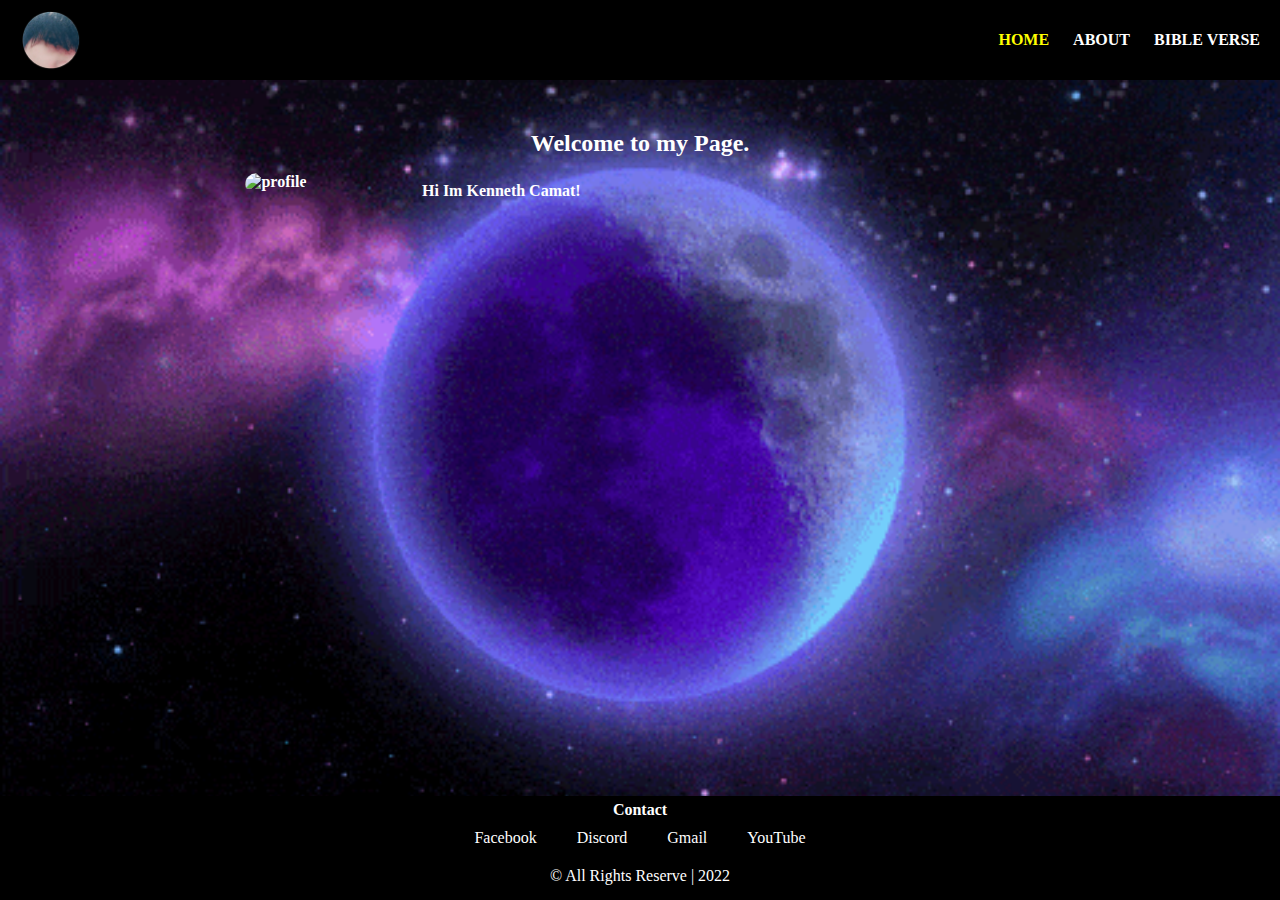
==== index.html @ ff9f84e7 "Edited" ====
<!DOCTYPE html>
<html>
<head>
<meta http-equiv="Content-Type" content="text/html; charset=UTF-8">
    
    <title>Kenneth Camat Webpage</title>
    <link rel="stylesheet" href="css/style.css">
    <meta name="viewport" content="width=device-width">
    <script src="https://kit.fontawesome.com/5a99d1260f.js"></script>
    <script src="https://ajax.googleapis.com/ajax/libs/jquery/3.3.1/jquery.min.js"></script>
   <link rel="stylesheet" href="https://cdnjs.cloudflare.com/ajax/libs/font-awesome/4.7.0/css/font-awesome.min.css">

   </head>
  <body>
<div class="navbar">
  <div class="logo">

  </div>
  <div class="menu">
    <a class="active" href="index.html">Home</a>
    <!--<a href="gallery.html">Gallery</a>-->
    <a href="about.html">About</a>
    <a href="verse.html">Bible Verse</a>
  </div>
</div>
<div class="header">
<div class="Welcome" id="">
    <h2>Welcome to my Page.</h2>
    <table>
    <tr>
      <th><img src="9.jpg" alt="profile" width="90rem" height="auto"></th>
      <th>
        <br> 
        Hi Im Kenneth Camat!
      </th>
    </tr>
    </table>
    </div>
</div>
<footer class="footer" id="contact">
        <div class="footer-title">
             <h4>Contact</h4>
        </div>
        <div class="contact">
             <a href="https://www.facebook.com/profile.php?id=100064245062830">Facebook</a>
             <a href="https://discord.gg/4vmxXGQr5s">Discord</a>
             <a href="mail.html">Gmail</a>
             <a href="https://youtube.com/Kenneth%20Camat">YouTube</a>
     </div>
     <div class="outer-footer">
          © All Rights Reserve | 2022
     </div>
</footer>
  
<script type="text/javascript">

  $(".logo").on("click",function(){
    $('.menu').toggleClass("show");
  });
  
  </script>

</body>
</html>
---- css/style.css ----
@charset "utf-8";

*{
  margin: 0px;
  padding: 0px;
}

body { 
  font-family: Montserrat;
   background: skyblue;
   }

.navbar { 
  position: fixed;
   height: 80px;
    overflow: hidden;
     top: 0px;
      display: flex;
      align-items: center;
       background: black;
        width: 100%;
       }

.logo { 
  background: url("Logo.png")  0% 0% / contain no-repeat;
   width: 80%;
    height: 80%;
     float: left;
      margin: 20px;
     }

.menu { 
  position: absolute;
   right: 20px;
   }

.menu a { background: black;
   color: white;
    text-decoration: none;
     font-weight: 700;
      margin-left: 20px;
       transition: color 0.3s ease 0s; text-transform: uppercase;
       }

.menu .active { color: yellow; }

.menu a:hover { color: yellow; }

.header{
  width: 100%;
  height: 50rem;
  background: url(bg.gif) no-repeat;
  background-size: cover;
  margin-top: 80px;
}

.header h3{
  padding-top:13em;
}

.header h3,h5{
  color: white;
    text-align: center;
}

.Welcome{
  margin: auto;
  padding-top:50px;
  padding-bottom: 20px;
  width: 1000px;
  max-width: 100%;
  color: white;
  }
  
 .Welcome h2{
 text-align: center;
 }
 
 .Welcome img{
 border-radius:45px 25px;
 }
 
 .Welcome table td,.Welcome table th{
 width:60%;
 vertical-align:center;
 text-align:center;
 padding:5px 10px;
 }

.gallery{
  margin: auto;
  padding-top:50px;
  padding-bottom: 20px;
  width: 1000px;
  max-width: 100%;
  color: white;
}

.gallery table{
  width:100%;
    margin:auto;
    vertical-align:top;
    border-collapse: collapse;
}

.gallery h2{
  border-bottom: 1px dotted white;
}

.content-wrapper{
  margin: auto;
  padding-top:50px;
  padding-bottom: 20px;
  width: 1000px;
  max-width: 100%;
  color: white;
  }

  .content-wrapper h2,.gallery h2{
    color: white;
    text-align: center;
  }

  div#ms table{
    width:100%;
    margin:auto;
    vertical-align:top;
    border-collapse: collapse;
    border: 1px dotted white;
    }

    div#ms table td, div#ms table th{
      vertical-align:top;
      text-align:center;
      padding:5px 10px;
      border: 1px dotted white;
      }

footer { 
  position: fixed;
   bottom: 0;
    background-color: black;
     width: 100%; float: left;
      font-size: 1rem;
    }

.footer-title {
  width:100%;
    text-align: center;
  }

.footer-title h4 {
   color:white;
    margin: 5px;
   }

.contact { 
  color: white;
   display: inline-flex;
   }

.footer .contact {
  width: 100%;
   justify-content: center;
  }

.contact a { 
  color: white;
   text-decoration: none;
    margin: 5px 20px;
   }

.contact-form{
  width: 100%;
  height: 50rem;
  background: url(bg.gif) no-repeat;
  background-size: cover;
  margin-top: 80px;
  padding-top: 80px;
}

.contact-form h3,h4{
  color: white;
    text-align: center;
}

.contact a:hover { color: navy; }

.contact .active { color: navy; }

.outer-footer { 
  padding: 15px;
   text-align: center;
    color: white;
     font-size: 1rem;
      background-color: black;
     }
@media only screen and (max-width: 600px) {
  .navbar { overflow: visible; position: absolute; }

  .logo {
     background: url("Logo.png") 50% 50% / contain no-repeat;
      width: 100%;
       height: 100%;
        float: left;
         margin-left: 20px;
          display: block;
          cursor: pointer;
         }

  .menu { 
    width: 100%;
     right: 0px;
      top: 80px;
       background: black;
        overflow: hidden;
        text-align: center;
        max-height: 0;
      }

  .menu a { 
    display: inline-flex;
     text-align: center;
      padding: 10px;
       margin: 0px;
       }

       .btn{
        display: block;
        cursor: pointer;
      }

  .show {
    max-height: 200px;
       }


}
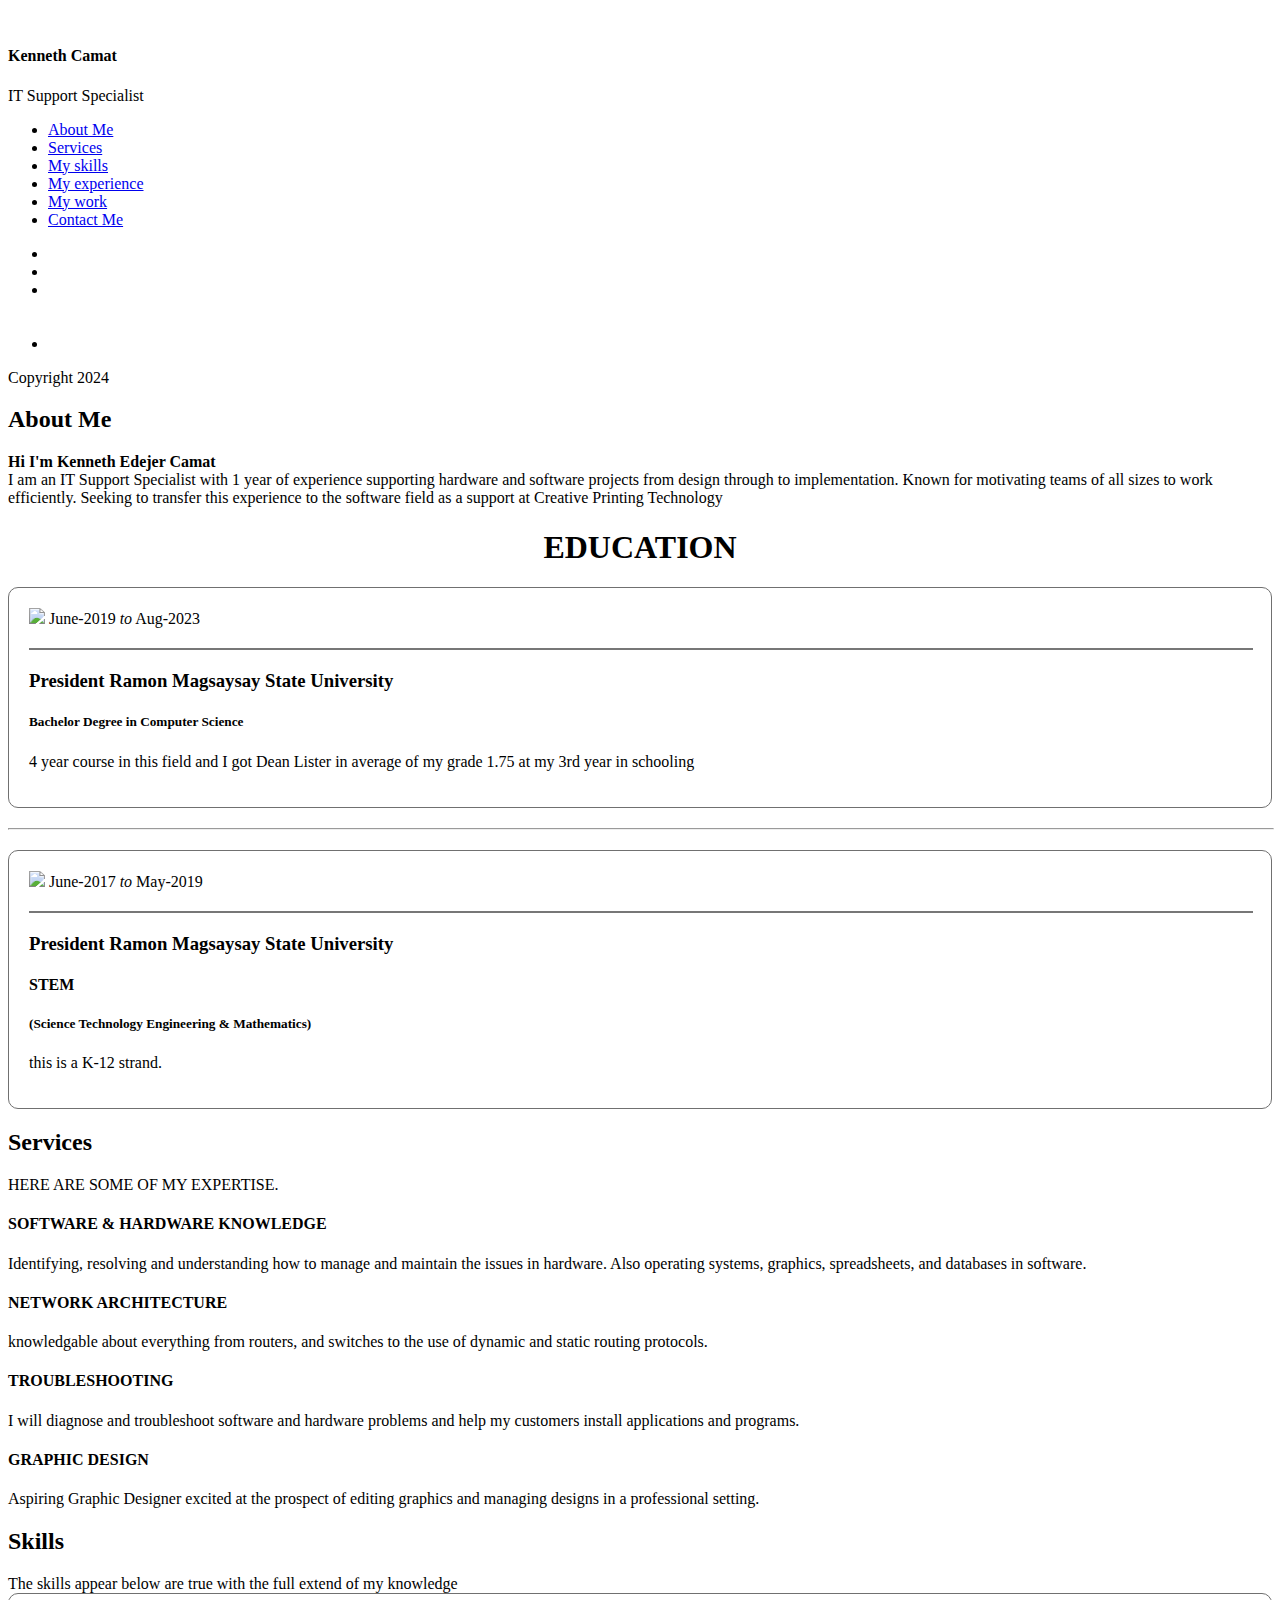
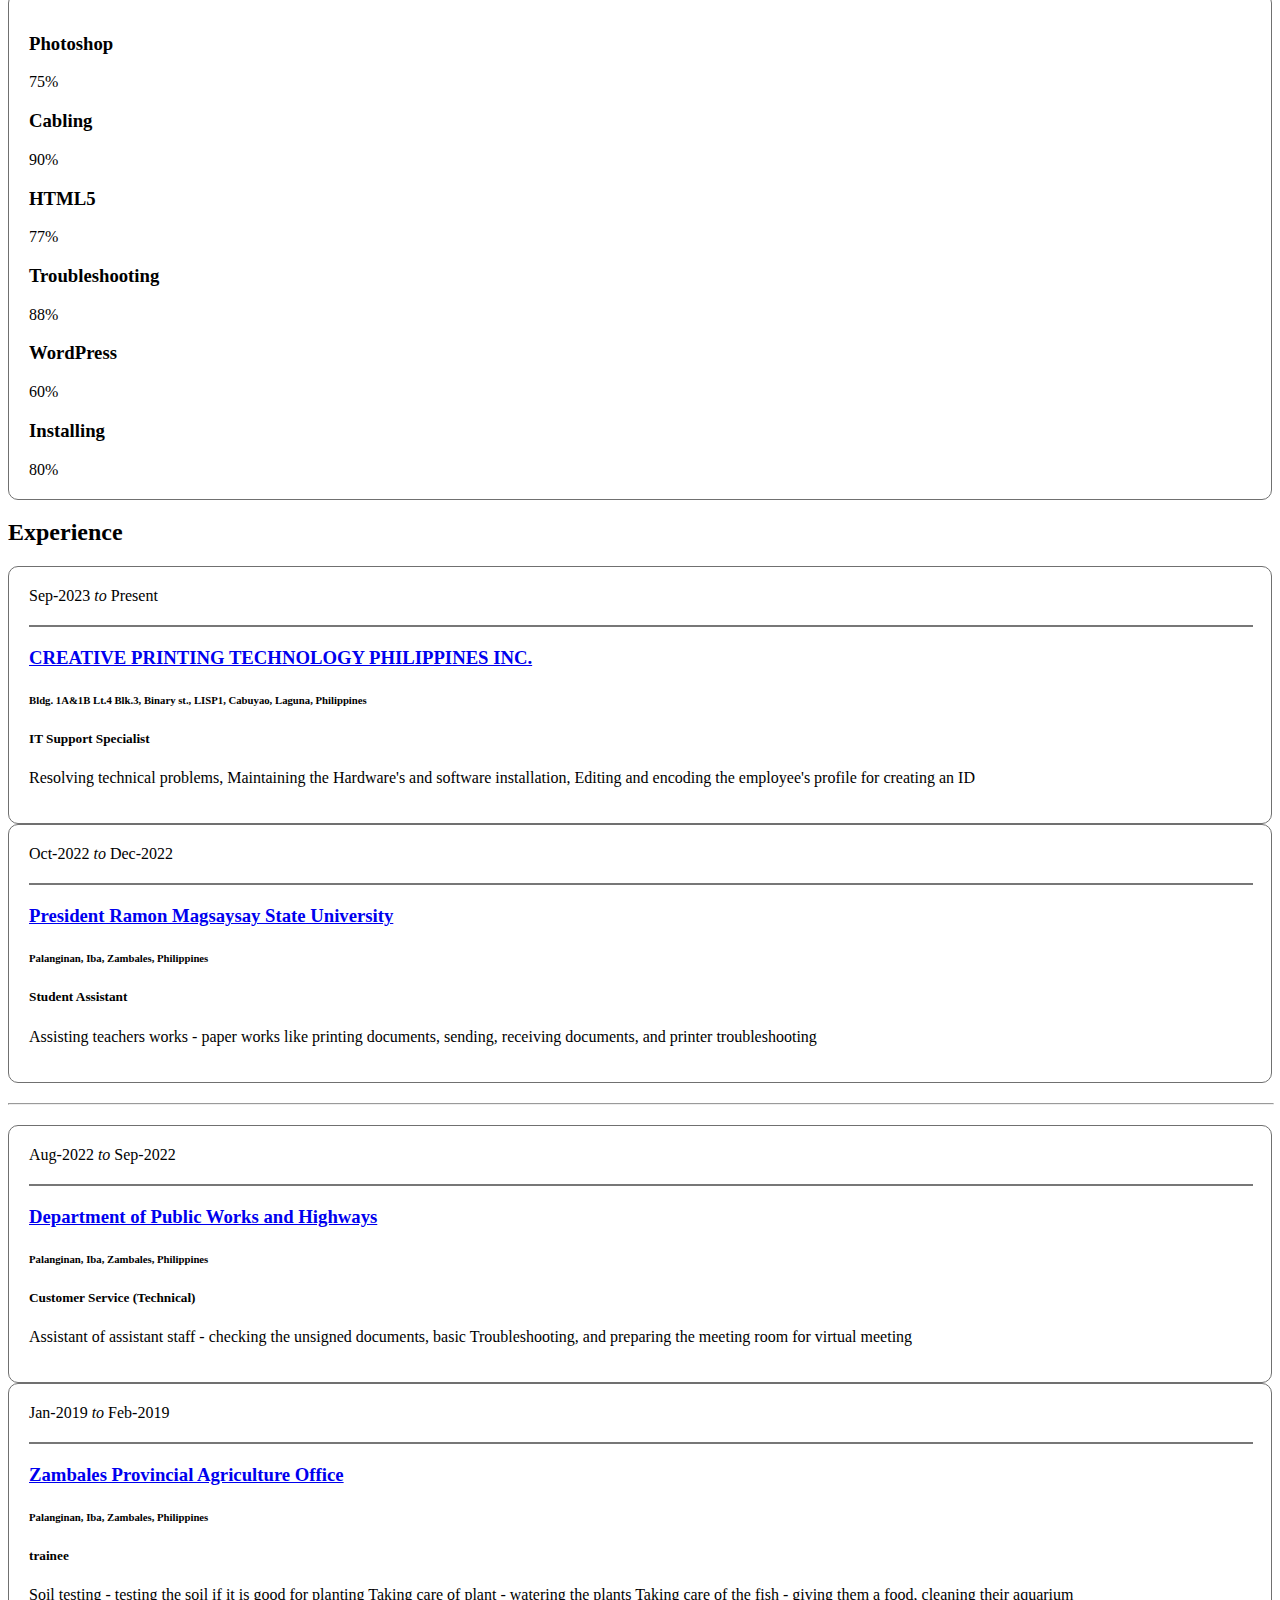
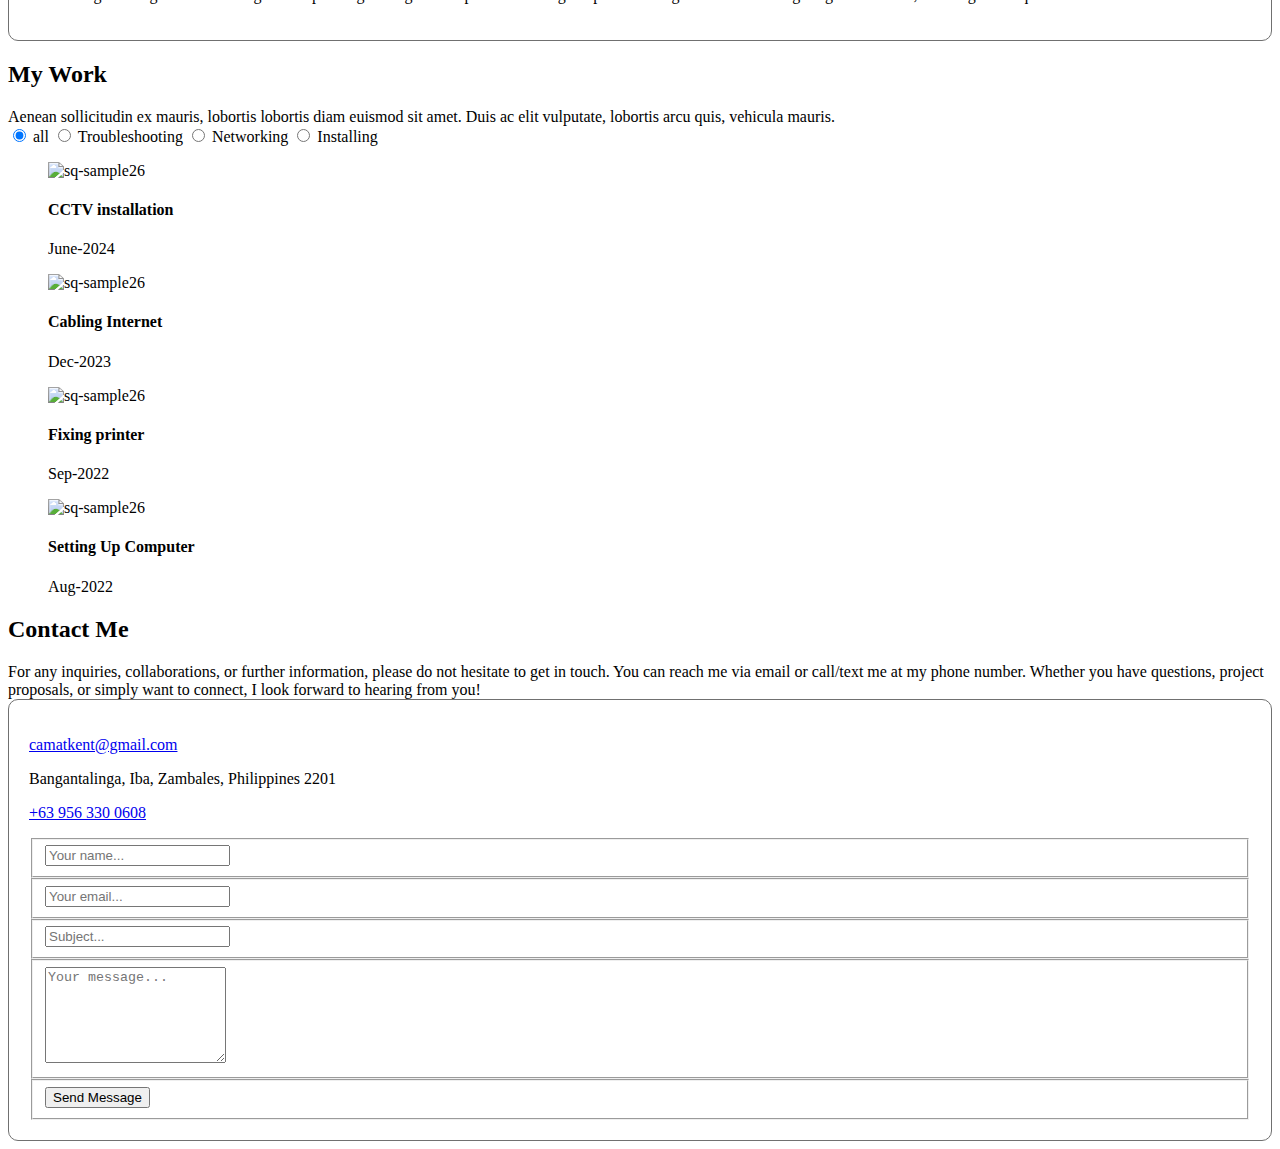
==== commit 3049a97a: "Add files via upload" ====
--- a/index.html
+++ b/index.html
@@ -1,64 +1,679 @@
-<!DOCTYPE html>
-<html>
-<head>
-<meta http-equiv="Content-Type" content="text/html; charset=UTF-8">
-    
-    <title>Kenneth Camat Webpage</title>
-    <link rel="stylesheet" href="css/style.css">
-    <meta name="viewport" content="width=device-width">
-    <script src="https://kit.fontawesome.com/5a99d1260f.js"></script>
-    <script src="https://ajax.googleapis.com/ajax/libs/jquery/3.3.1/jquery.min.js"></script>
-   <link rel="stylesheet" href="https://cdnjs.cloudflare.com/ajax/libs/font-awesome/4.7.0/css/font-awesome.min.css">
-
-   </head>
-  <body>
-<div class="navbar">
-  <div class="logo">
-
-  </div>
-  <div class="menu">
-    <a class="active" href="index.html">Home</a>
-    <!--<a href="gallery.html">Gallery</a>-->
-    <a href="about.html">About</a>
-    <a href="verse.html">Bible Verse</a>
-  </div>
-</div>
-<div class="header">
-<div class="Welcome" id="">
-    <h2>Welcome to my Page.</h2>
-    <table>
-    <tr>
-      <th><img src="9.jpg" alt="profile" width="90rem" height="auto"></th>
-      <th>
-        <br> 
-        Hi Im Kenneth Camat!
-      </th>
-    </tr>
-    </table>
-    </div>
-</div>
-<footer class="footer" id="contact">
-        <div class="footer-title">
-             <h4>Contact</h4>
-        </div>
-        <div class="contact">
-             <a href="https://www.facebook.com/profile.php?id=100064245062830">Facebook</a>
-             <a href="https://discord.gg/4vmxXGQr5s">Discord</a>
-             <a href="mail.html">Gmail</a>
-             <a href="https://youtube.com/Kenneth%20Camat">YouTube</a>
-     </div>
-     <div class="outer-footer">
-          © All Rights Reserve | 2022
-     </div>
-</footer>
-  
-<script type="text/javascript">
-
-  $(".logo").on("click",function(){
-    $('.menu').toggleClass("show");
-  });
-  
-  </script>
-
-</body>
-</html>
+<!DOCTYPE html>
+<html lang="en">
+  <head>
+    <meta charset="utf-8" />
+    <meta
+      name="viewport"
+      content="width=device-width, initial-scale=1, shrink-to-fit=no"
+    />
+    <meta name="description" content="" />
+    <meta name="author" content="" />
+    <link
+      href="https://fonts.googleapis.com/css?family=Lato:100,300,400,700,900"
+      rel="stylesheet"
+    />
+
+    <title>My Portfolio</title>
+<!--
+Reflux Template
+https://templatemo.com/tm-531-reflux
+-->
+    <!-- Bootstrap core CSS -->
+    <link href="vendor/bootstrap/css/bootstrap.min.css" rel="stylesheet" />
+
+    <!-- Additional CSS Files -->
+    <link rel="stylesheet" href="assets/css/fontawesome.css" />
+    <link rel="stylesheet" href="assets/css/templatemo-style.css" />
+    <link rel="stylesheet" href="assets/css/owl.css" />
+    <link rel="stylesheet" href="assets/css/lightbox.css" />
+  </head>
+
+  <body>
+    <div id="page-wraper">
+      <!-- Sidebar Menu -->
+      <div class="responsive-nav">
+        <i class="fa fa-bars" id="menu-toggle"></i>
+        <div id="menu" class="menu">
+          <i class="fa fa-times" id="menu-close"></i>
+          <div class="container">
+            <div class="image">
+              <a href="#"><img src="assets/images/profile.JPG" alt="" /></a>
+            </div>
+            <div class="author-content">
+              <h4>Kenneth Camat</h4>
+              <span>IT Support Specialist</span>
+            </div>
+            <nav class="main-nav" role="navigation">
+              <ul class="main-menu">
+                <li><a href="#section1">About Me</a></li>
+                <li><a href="#section2">Services</a></li>
+                <li><a href="#section3">My skills</a></li>
+                <li><a href="#section4">My experience</a></li>
+                <li><a href="#section5">My work</a></li>
+                <li><a href="#section6">Contact Me</a></li>
+              </ul>
+            </nav>
+            <div class="social-network">
+              <ul class="soial-icons">
+                <li>
+                  <a href="https://www.facebook.com/profile.php?id=100064245062830"><i class="fa fa-facebook"></i></a>
+                </li>
+<!--               <li>
+                  <a href="#"><i class="fa fa-twitter"></i></a>
+                </li> --> 
+                <li>
+                  <a href="https://www.linkedin.com/in/kenneth-camat-960aaa271/"><i class="fa fa-linkedin"></i></a>
+                </li>
+                <li>
+                  <a href="https://discord.gg/4vmxXGQr5s"><i class="fa fa-globe"></i></a>
+                </li>
+                <BR><BR>
+                <li>
+                  <a href="#"><i class="fa fa-bars"></i></a>
+                </li>
+              </ul>
+            </div>
+            <div class="copyright-text">
+              <p>Copyright 2024</p>
+            </div>
+          </div>
+        </div>
+      </div>
+
+      <!-- About Start -->
+      <section class="section about-me" data-section="section1">
+        <div class="container">
+          <div class="section-heading">
+            <h2>About Me</h2>
+            <div class="line-dec"></div>
+            <span>
+              <strong>Hi I'm Kenneth Edejer Camat</strong><br>
+              I am an IT Support Specialist with 1 year of experience supporting hardware and software projects from design through to implementation. Known for motivating teams of all sizes to work efficiently. Seeking to transfer this experience to the software field as a support at Creative Printing Technology
+              </span>
+          </div>
+          <div class="experience" id="experience">
+            <div class="content-inner">
+              <h1 style="text-align: center;">EDUCATION</h1>
+                <div class="row align-items-center">
+                    <div class="col-md-12">
+                        <div class="exp-col" style="border: 1px solid #707070; padding: 20px; width: auto; height: auto; border-radius: 10px;">
+                          <div>
+                            <img class="col-md-4" src="assets/images/PRMSU.PNG" style="width: 20%;">
+                            <span class="col-md-8">June-2019 <i>to</i> Aug-2023</span>
+                          </div>
+                            <hr style="border: 1px solid #777777; width: 100%; margin: 20px auto;">
+                            <h3>President Ramon Magsaysay State University</h3>
+                            <h5>Bachelor Degree in Computer Science</h5>
+                            <p>4 year course in this field and I got Dean Lister in average of my grade 1.75 at my 3rd year in schooling</p>
+                        </div>
+                    </div>
+                    <hr style=" width: 100%; margin: 20px auto;">  
+                    <div class="col-md-12">
+                        <div class="exp-col" style="border: 1px solid #707070; padding: 20px; width: auto; height: auto; border-radius: 10px;">
+                            <div>
+                              <img class="col-md-4" src="assets/images/PRMSU.PNG" style="width: 20%;">
+                              <span class="col-md-8">June-2017 <i>to</i> May-2019</span>
+                            </div>
+                            <hr style="border: 1px solid #777777; width: 100%; margin: 20px auto;">
+                            <h3>President Ramon Magsaysay State University</h3>
+                            <h4>STEM</h4>
+                            <h5>(Science Technology Engineering &amp; Mathematics)</h5>
+                            <p>this is a K-12 strand.</p>
+                        </div>
+                    </div>                
+        </div>
+      </section>
+      <!-- About Start -->
+
+      <!-- Service Start -->
+      <section class="section my-services" data-section="section2">
+        <div class="container">
+          <div class="section-heading">
+            <h2>Services</h2>
+            <div class="line-dec"></div>
+            <span
+              >HERE ARE SOME OF MY EXPERTISE.
+            </span>
+          </div>
+          <div class="row">
+            <div class="col-md-6">
+              <div class="service-item">
+                <div class="first-service-icon service-icon"></div>
+                <h4>SOFTWARE &amp; HARDWARE KNOWLEDGE</h4>
+                <p>
+                  Identifying, resolving and understanding how to manage and maintain the issues in hardware.
+                  Also operating systems, graphics, spreadsheets, and databases in software.
+                </p>
+              </div>
+            </div>
+            <div class="col-md-6">
+              <div class="service-item">
+                <div class="second-service-icon service-icon"></div>
+                <h4>NETWORK ARCHITECTURE</h4>
+                <p>
+                  knowledgable about everything from routers, and switches to the use of dynamic and static routing protocols.
+                </p>
+              </div>
+            </div>
+            <div class="col-md-6">
+              <div class="service-item">
+                <div class="third-service-icon service-icon"></div>
+                <h4>TROUBLESHOOTING</h4>
+                <p>
+                  I will diagnose and troubleshoot software and hardware problems and help my customers install applications and programs.
+                </p>
+              </div>
+            </div>
+            <div class="col-md-6">
+              <div class="service-item">
+                <div class="fourth-service-icon service-icon"></div>
+                <h4>GRAPHIC DESIGN</h4>
+                <p>
+                  Aspiring Graphic Designer excited at the prospect of editing graphics and managing designs in a professional setting.
+                </p>
+              </div>
+            </div>
+          </div>
+        </div>
+      </section>
+      <!-- Service Start -->
+
+      <!-- Skills Start -->
+      <section class="section skills" data-section="section3">
+        <div class="container">
+          <div class="section-heading">
+            <h2>Skills</h2>
+            <div class="line-dec"></div>
+            <span>The skills appear below are true with the full extend of my knowledge</span>
+          </div>
+          <div class="row" style="border: 1px solid #707070; padding: 20px; width: auto; height: auto; border-radius: 10px;">
+            <div class="right-content">
+              <div class="container"> 
+                <div class="row">
+                  <div class="col-md-6 animate-box" data-animate-effect="fadeInLeft">
+                    <div class="progress-wrap">
+                      <h3>Photoshop</h3>
+                      <div class="progress">
+                         <div class="progress-bar color-1" role="progressbar" aria-valuenow="75"
+                          aria-valuemin="0" aria-valuemax="100" style="width:75%">
+                          <span>75%</span>
+                          </div>
+                      </div>
+                    </div>
+                  </div>
+                  <div class="col-md-6 animate-box" data-animate-effect="fadeInRight">
+                    <div class="progress-wrap">
+                      <h3>Cabling</h3>
+                      <div class="progress">
+                         <div class="progress-bar color-2" role="progressbar" aria-valuenow="90"
+                          aria-valuemin="0" aria-valuemax="100" style="width:90%">
+                          <span>90%</span>
+                          </div>
+                      </div>
+                    </div>
+                  </div>
+                  <div class="col-md-6 animate-box" data-animate-effect="fadeInLeft">
+                    <div class="progress-wrap">
+                      <h3>HTML5</h3>
+                      <div class="progress">
+                         <div class="progress-bar color-3" role="progressbar" aria-valuenow="77"
+                          aria-valuemin="0" aria-valuemax="100" style="width:77%">
+                          <span>77%</span>
+                          </div>
+                      </div>
+                    </div>
+                  </div>
+                  <div class="col-md-6 animate-box" data-animate-effect="fadeInRight">
+                    <div class="progress-wrap">
+                      <h3>Troubleshooting</h3>
+                      <div class="progress">
+                         <div class="progress-bar color-4" role="progressbar" aria-valuenow="88"
+                          aria-valuemin="0" aria-valuemax="100" style="width:88%">
+                          <span>88%</span>
+                          </div>
+                      </div>
+                    </div>
+                  </div>
+                  <div class="col-md-6 animate-box" data-animate-effect="fadeInLeft">
+                    <div class="progress-wrap">
+                      <h3>WordPress</h3>
+                      <div class="progress">
+                         <div class="progress-bar color-5" role="progressbar" aria-valuenow="60"
+                          aria-valuemin="0" aria-valuemax="100" style="width:60%">
+                          <span>60%</span>
+                          </div>
+                      </div>
+                    </div>
+                  </div>
+                  <div class="col-md-6 animate-box" data-animate-effect="fadeInRight">
+                    <div class="progress-wrap">
+                      <h3>Installing</h3>
+                      <div class="progress">
+                         <div class="progress-bar color-6" role="progressbar" aria-valuenow="80"
+                          aria-valuemin="0" aria-valuemax="100" style="width:80%">
+                          <span>80%</span>
+                          </div>
+                      </div>
+                    </div>
+                  </div>
+                </div>
+              </div>
+            </div>
+          </div>
+        </div>
+      </section>
+      <!-- Skills Start -->
+
+       <!-- Experience Start -->
+       <section class="section Experience" data-section="section4">
+        <div class="container">
+          <div class="section-heading">
+            <h2>Experience</h2>
+            <div class="line-dec"></div>
+            <span>
+            
+            </span>
+          </div>  
+          <div class="experience" id="experience">
+            <div class="content-inner">
+                <div class="row align-items-center">
+                    <div class="col-md-6">
+                        <div class="exp-col" style="border: 1px solid #707070; padding: 20px; width: auto; height: auto; border-radius: 10px;">
+                            <span>Sep-2023 <i>to</i> Present</span>
+                            <hr style="border: 1px solid #777777; width: 100%; margin: 20px auto;">
+                            <a href="https://www.facebook.com/pages/Creative-Printing-Technology-Phils-Inc/1854960154774942"><h3>CREATIVE PRINTING TECHNOLOGY PHILIPPINES INC.</h3></a>
+                            <h6>Bldg. 1A&amp;1B Lt.4 Blk.3, Binary st., LISP1, Cabuyao, Laguna, Philippines</h6>
+                            <h5>IT Support Specialist</h5>
+                            <p>
+                              Resolving technical problems,
+                              Maintaining the Hardware's and software installation,
+                              Editing and encoding the employee's profile for creating an ID
+                            </p>
+                        </div>
+                    </div>
+                    <div class="col-md-6">
+                        <div class="exp-col" style="border: 1px solid #707070; padding: 20px; width: auto; height: auto; border-radius: 10px;">
+                            <span>Oct-2022 <i>to</i> Dec-2022</span>
+                            <hr style="border: 1px solid #777777; width: 100%; margin: 20px auto;">
+                            <a href="https://prmsu.edu.ph/"><h3>President Ramon Magsaysay State University</h3></a>
+                            <h6>Palanginan, Iba, Zambales, Philippines</h6>
+                            <h5>Student Assistant</h5>
+                            <p>Assisting teachers works - paper works like printing documents, sending, receiving documents, and printer troubleshooting</p>
+                        </div>
+                    </div>
+                    <hr style=" width: 100%; margin: 20px auto;">                  
+                    <div class="col-md-6">
+                        <div class="exp-col" style="border: 1px solid #707070; padding: 20px; width: auto; height: auto; border-radius: 10px;">
+                            <span>Aug-2022 <i>to</i> Sep-2022</span>
+                            <hr style="border: 1px solid #777777; width: 100%; margin: 20px auto;">
+                            <a href="https://www.facebook.com/dpwhzam1"><h3>Department of Public Works and Highways</h3></a>
+                            <h6>Palanginan, Iba, Zambales, Philippines</h6>
+                            <h5>Customer Service (Technical)</h5>
+                            <p>Assistant of assistant staff - checking the unsigned documents, basic Troubleshooting, and preparing the meeting room for virtual meeting</p>
+                        </div>
+                    </div>
+                    <div class="col-md-6">
+                        <div class="exp-col" style="border: 1px solid #707070; padding: 20px; width: auto; height: auto; border-radius: 10px;">
+                            <span>Jan-2019 <i>to</i> Feb-2019</span>
+                            <hr style="border: 1px solid #777777; width: 100%; margin: 20px auto;">
+                            <a href="https://www.facebook.com/zambalesagriculture/"><h3>Zambales Provincial Agriculture Office</h3></a>
+                            <h6>Palanginan, Iba, Zambales, Philippines</h6>
+                            <h5>trainee</h5>
+                            <p>Soil testing - testing the soil if it is good for planting
+                              Taking care of plant - watering the plants
+                              Taking care of the fish - giving them a food, cleaning their aquarium</p>
+                        </div>
+                    </div>
+                </div>
+            
+        </div>
+      </div>
+    </div>
+  </section>
+    <!-- Experience Start -->
+
+<!-- Work Start -->
+<section class="section my-work" data-section="section5">
+  <div class="container">
+    <div class="section-heading">
+      <h2>My Work</h2>
+      <div class="line-dec"></div>
+      <span
+        >Aenean sollicitudin ex mauris, lobortis lobortis diam euismod sit
+        amet. Duis ac elit vulputate, lobortis arcu quis, vehicula
+        mauris.</span
+      >
+    </div>
+    <div class="row">
+      <div class="isotope-wrapper">
+        <form class="isotope-toolbar">
+          <label
+            ><input
+              type="radio"
+              data-type="*"
+              checked=""
+              name="isotope-filter"
+            />
+            <span>all</span></label
+          >
+          <label
+            ><input
+              type="radio"
+              data-type="Troubleshooting"
+              name="isotope-filter"
+            />
+            <span>Troubleshooting</span></label
+          >
+          <label
+            ><input
+              type="radio"
+              data-type="Networking"
+              name="isotope-filter"
+            />
+            <span>Networking</span></label
+          >
+          <label
+            ><input
+              type="radio"
+              data-type="Installing"
+              name="isotope-filter"
+            />
+            <span>Installing</span></label
+          >
+        </form>
+        <div class="isotope-box">
+          <div class="isotope-item" data-type="Installing">
+            <figure class="snip1321">
+              <img
+                src="assets/images/portfolio-01.jpg"
+                alt="sq-sample26"
+              />
+              <figcaption>
+                <a
+                  href="assets/images/portfolio-01.jpg"
+                  data-lightbox="image-1"
+                  data-title="Caption"
+                  ><i class="fa fa-search"></i
+                ></a>
+                <h4>CCTV installation</h4>
+                <span>June-2024</span>
+              </figcaption>
+            </figure>
+          </div>
+
+          <div class="isotope-item" data-type="Networking">
+            <figure class="snip1321">
+              <img
+                src="assets/images/portfolio-02.jpg"
+                alt="sq-sample26"
+              />
+              <figcaption>
+                <a
+                  href="assets/images/portfolio-02.jpg"
+                  data-lightbox="image-1"
+                  data-title="Caption"
+                  ><i class="fa fa-search"></i
+                ></a>
+                <h4>Cabling Internet</h4>
+                <span>Dec-2023</span>
+              </figcaption>
+            </figure>
+          </div>
+
+          <div class="isotope-item" data-type="Troubleshooting">
+            <figure class="snip1321">
+              <img
+                src="assets/images/portfolio-03.jpg"
+                alt="sq-sample26"
+              />
+              <figcaption>
+                <a
+                  href="assets/images/portfolio-03.jpg"
+                  data-lightbox="image-1"
+                  data-title="Caption"
+                  ><i class="fa fa-search"></i
+                ></a>
+                <h4>Fixing printer</h4>
+                <span>Sep-2022</span>
+              </figcaption>
+            </figure>
+          </div>
+
+          <div class="isotope-item" data-type="Installing">
+            <figure class="snip1321">
+              <img
+                src="assets/images/portfolio-04.jpg"
+                alt="sq-sample26"
+              />
+              <figcaption>
+                <a
+                  href="assets/images/portfolio-04.jpg"
+                  data-lightbox="image-1"
+                  data-title="Caption"
+                  ><i class="fa fa-search"></i
+                ></a>
+                <h4>Setting Up Computer</h4>
+                <span>Aug-2022</span>
+              </figcaption>
+            </figure>
+          </div>
+
+           <!--<div class="isotope-item" data-type="nature">
+            <figure class="snip1321">
+              <img
+                src="assets/images/portfolio-05.jpg"
+                alt="sq-sample26"
+              />
+              <figcaption>
+                <a
+                  href="assets/images/portfolio-05.jpg"
+                  data-lightbox="image-1"
+                  data-title="Caption"
+                  ><i class="fa fa-search"></i
+                ></a>
+                <h4>Fifth Awesome</h4>
+                <span>Ut sollicitudin risus</span>
+              </figcaption>
+            </figure>
+          </div>
+
+          <div class="isotope-item" data-type="animals">
+            <figure class="snip1321">
+              <img
+                src="assets/images/portfolio-06.jpg"
+                alt="sq-sample26"
+              />
+              <figcaption>
+                <a
+                  href="assets/images/portfolio-06.jpg"
+                  data-lightbox="image-1"
+                  data-title="Caption"
+                  ><i class="fa fa-search"></i
+                ></a>
+                <h4>Awesome Sixth</h4>
+                <span>Donec eget massa ante</span>
+              </figcaption>
+            </figure>
+          </div> -->
+        </div>
+      </div>
+    </div>
+  </div>
+</section>
+<!-- Work Start -->
+
+       <!-- Contact Start -->     
+      <section class="section contact-me" data-section="section6">
+        <div class="container">
+          <div class="section-heading">
+            <h2>Contact Me</h2>
+            <div class="line-dec"></div>
+            <span
+              >For any inquiries, collaborations, or further information, please do not hesitate to get in touch.
+              You can reach me via email or call/text me at my phone number.
+              Whether you have questions, project proposals, or simply want to connect, I look forward to hearing from you!</span
+            >
+          </div>          
+          <div class="row">
+            <div class="right-content">
+              <div class="container" style="border: 1px solid #707070; padding: 20px; width: auto; height: auto; border-radius: 10px;">
+                <form id="contact" action="https://formsubmit.co/camatkent@gmail.com" method="post">
+                  <div class="row">
+                    <div class="col-md-6">
+                      <div class="colorlib-feature colorlib-feature-sm animate-box" data-animate-effect="fadeInLeft">
+                        <div class="colorlib-icon">
+                          <i class="icon-globe-outline"></i>
+                        </div>
+                        <div class="colorlib-text">
+                          <p><a href="#">camatkent@gmail.com</a></p>
+                        </div>
+                      </div>
+        
+                      <div class="colorlib-feature colorlib-feature-sm animate-box" data-animate-effect="fadeInLeft">
+                        <div class="colorlib-icon">
+                          <i class="icon-map"></i>
+                        </div>
+                        <div class="colorlib-text">
+                          <p>Bangantalinga, Iba, Zambales, Philippines 2201</p>
+                        </div>
+                      </div>
+        
+                      <div class="colorlib-feature colorlib-feature-sm animate-box" data-animate-effect="fadeInLeft">
+                        <div class="colorlib-icon">
+                          <i class="icon-phone"></i>
+                        </div>
+                        <div class="colorlib-text">
+                          <p><a href="tel://">+63 956 330 0608</a></p>
+                        </div>
+                      </div>
+                    </div>
+                    <div class="col-md-6">
+                      <div class="col-md-12">
+                       <fieldset>
+                         <input
+                          name="name"
+                          type="text"
+                          class="form-control"
+                          id="name"
+                          placeholder="Your name..."
+                          required=""
+                         />
+                       </fieldset>
+                      </div>
+                      <div class="col-md-12">
+                       <fieldset>
+                          <input
+                          name="email"
+                          type="text"
+                          class="form-control"
+                          id="email"
+                          placeholder="Your email..."
+                          required=""
+                          />
+                        </fieldset>
+                      </div>
+                     <div class="col-md-12">
+                        <fieldset>
+                          <input
+                          name="subject"
+                          type="text"
+                          class="form-control"
+                          id="subject"
+                          placeholder="Subject..."
+                          required=""
+                         />
+                        </fieldset>
+                     </div>
+                  </div>
+                      <div class="col-md-12">
+                       <fieldset>
+                         <textarea
+                          name="message"
+                          rows="6"
+                          class="form-control"
+                          id="message"
+                          placeholder="Your message..."
+                          required=""
+                         ></textarea>
+                        </fieldset>
+                      </div>
+                     <div class="col-md-12">
+                       <fieldset>
+                         <button type="submit" id="form-submit" class="button">
+                          Send Message
+                          </button>
+                       </fieldset>    
+                      </div>
+
+                    </div>
+                  </div>
+                </form>
+              </div>
+            </div>
+          </div>
+        </div>
+      </section>
+      <!-- Contact Start -->
+    </div>
+
+    <!-- Scripts -->
+    <!-- Bootstrap core JavaScript -->
+    <script src="vendor/jquery/jquery.min.js"></script>
+    <script src="vendor/bootstrap/js/bootstrap.bundle.min.js"></script>
+
+    <script src="assets/js/isotope.min.js"></script>
+    <script src="assets/js/owl-carousel.js"></script>
+    <script src="assets/js/lightbox.js"></script>
+    <script src="assets/js/custom.js"></script>
+    <script>
+      //according to loftblog tut
+      $(".main-menu li:first").addClass("active");
+
+      var showSection = function showSection(section, isAnimate) {
+        var direction = section.replace(/#/, ""),
+          reqSection = $(".section").filter(
+            '[data-section="' + direction + '"]'
+          ),
+          reqSectionPos = reqSection.offset().top - 0;
+
+        if (isAnimate) {
+          $("body, html").animate(
+            {
+              scrollTop: reqSectionPos
+            },
+            800
+          );
+        } else {
+          $("body, html").scrollTop(reqSectionPos);
+        }
+      };
+
+      var checkSection = function checkSection() {
+        $(".section").each(function() {
+          var $this = $(this),
+            topEdge = $this.offset().top - 80,
+            bottomEdge = topEdge + $this.height(),
+            wScroll = $(window).scrollTop();
+          if (topEdge < wScroll && bottomEdge > wScroll) {
+            var currentId = $this.data("section"),
+              reqLink = $("a").filter("[href*=\\#" + currentId + "]");
+            reqLink
+              .closest("li")
+              .addClass("active")
+              .siblings()
+              .removeClass("active");
+          }
+        });
+      };
+
+      $(".main-menu").on("click", "a", function(e) {
+        e.preventDefault();
+        showSection($(this).attr("href"), true);
+      });
+
+      $(window).scroll(function() {
+        checkSection();
+      });
+    </script>
+  </body>
+</html>
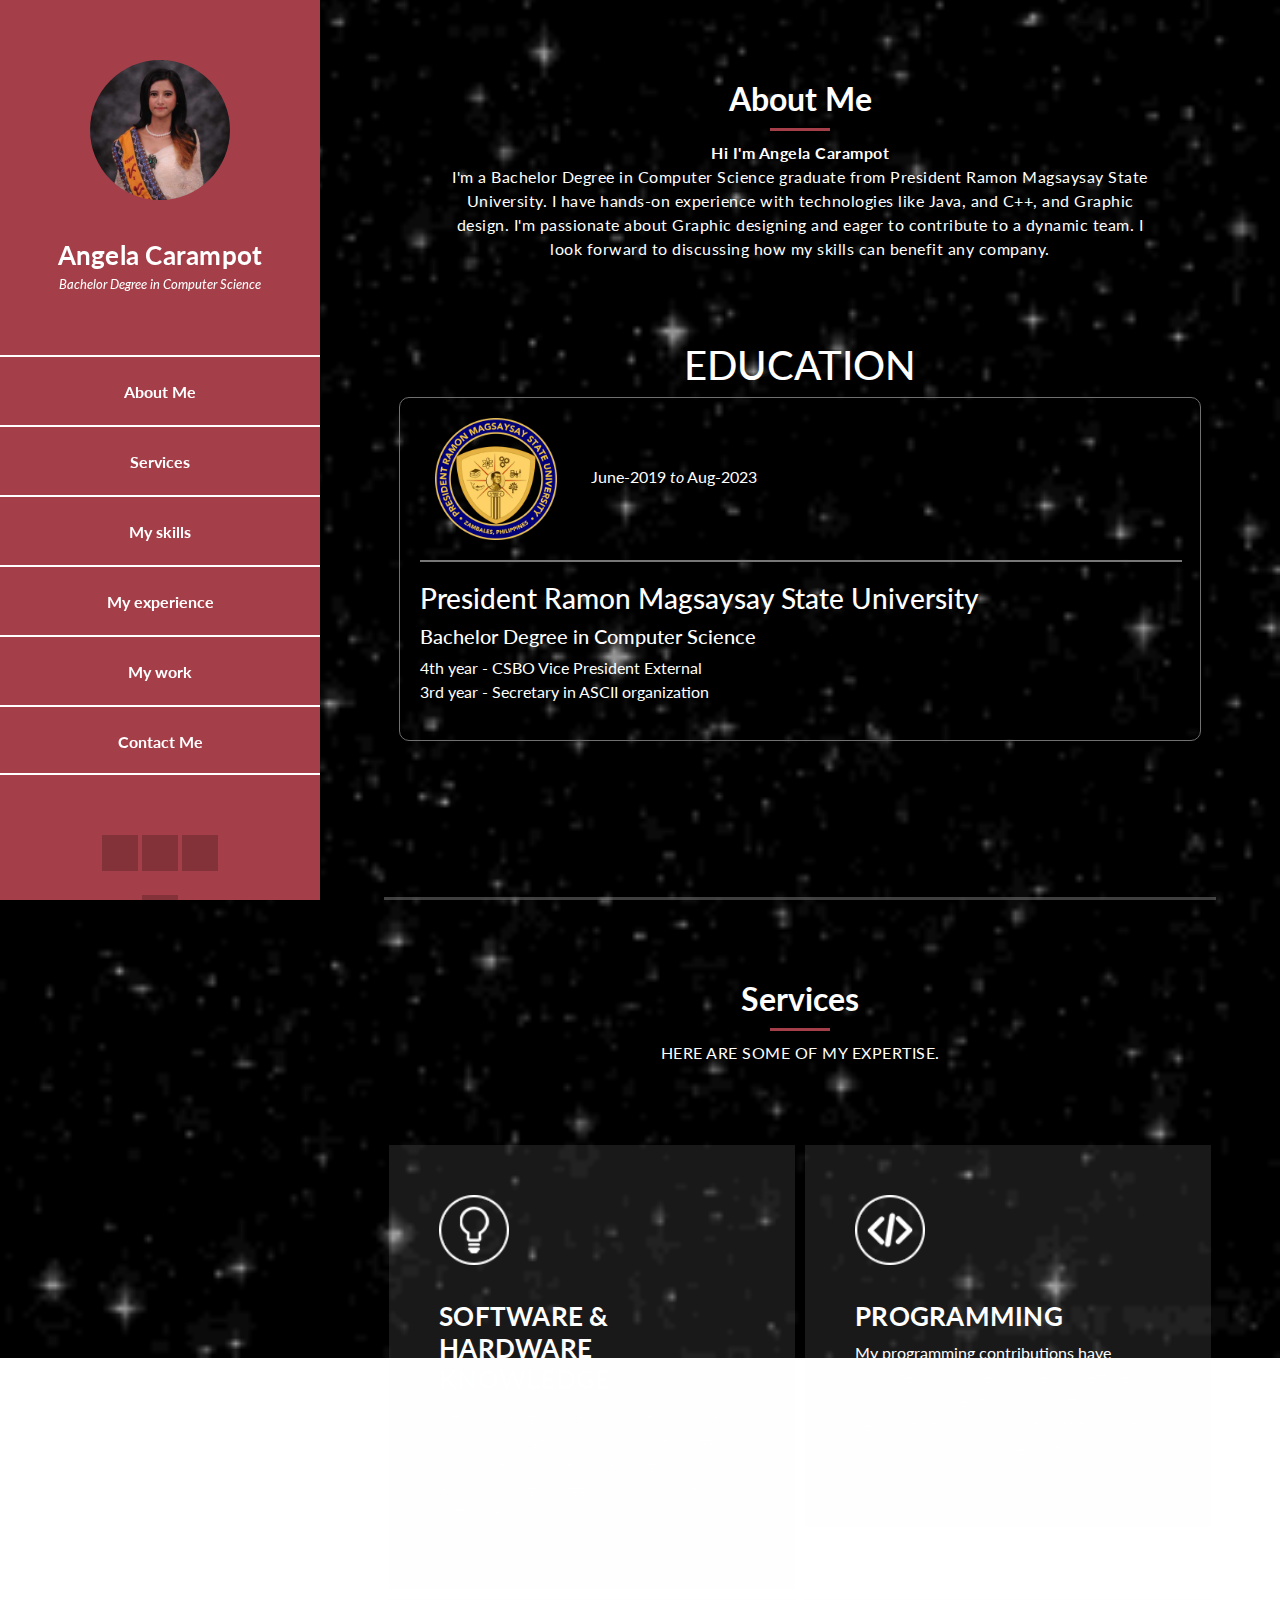
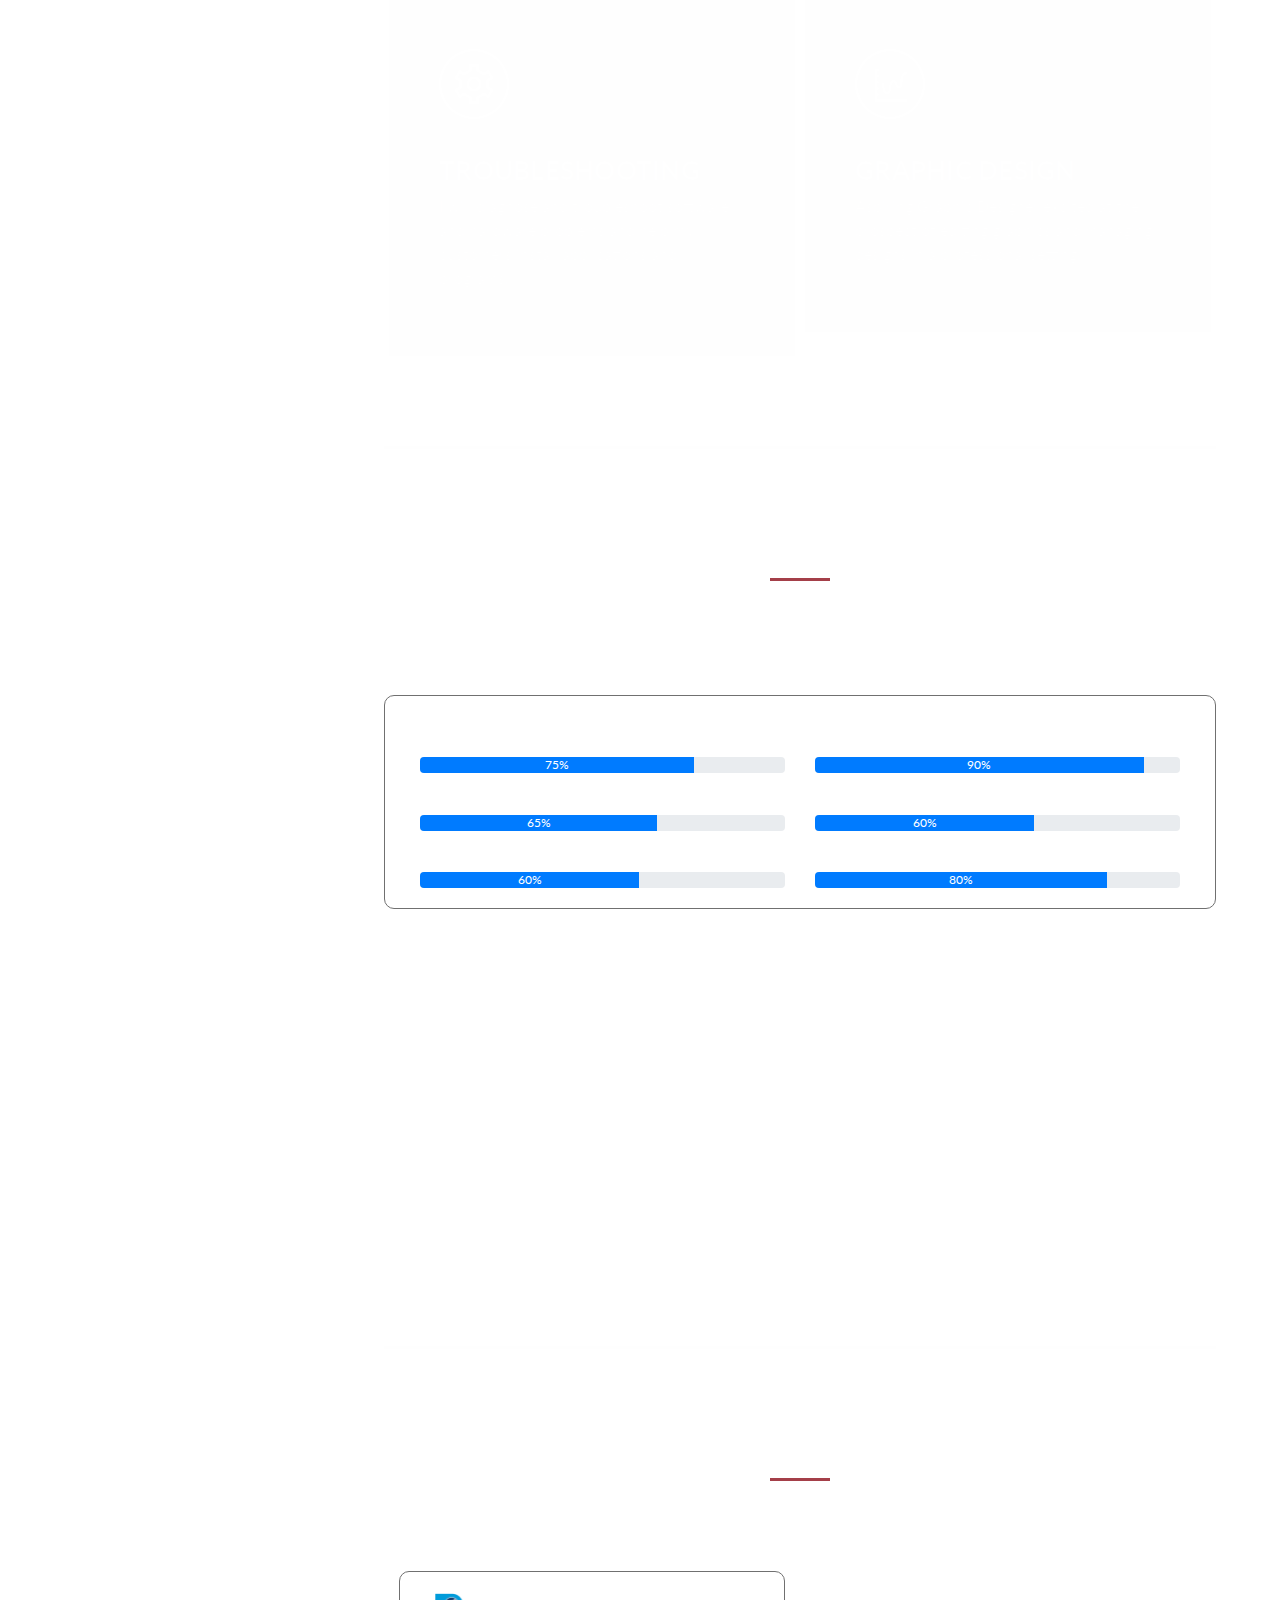
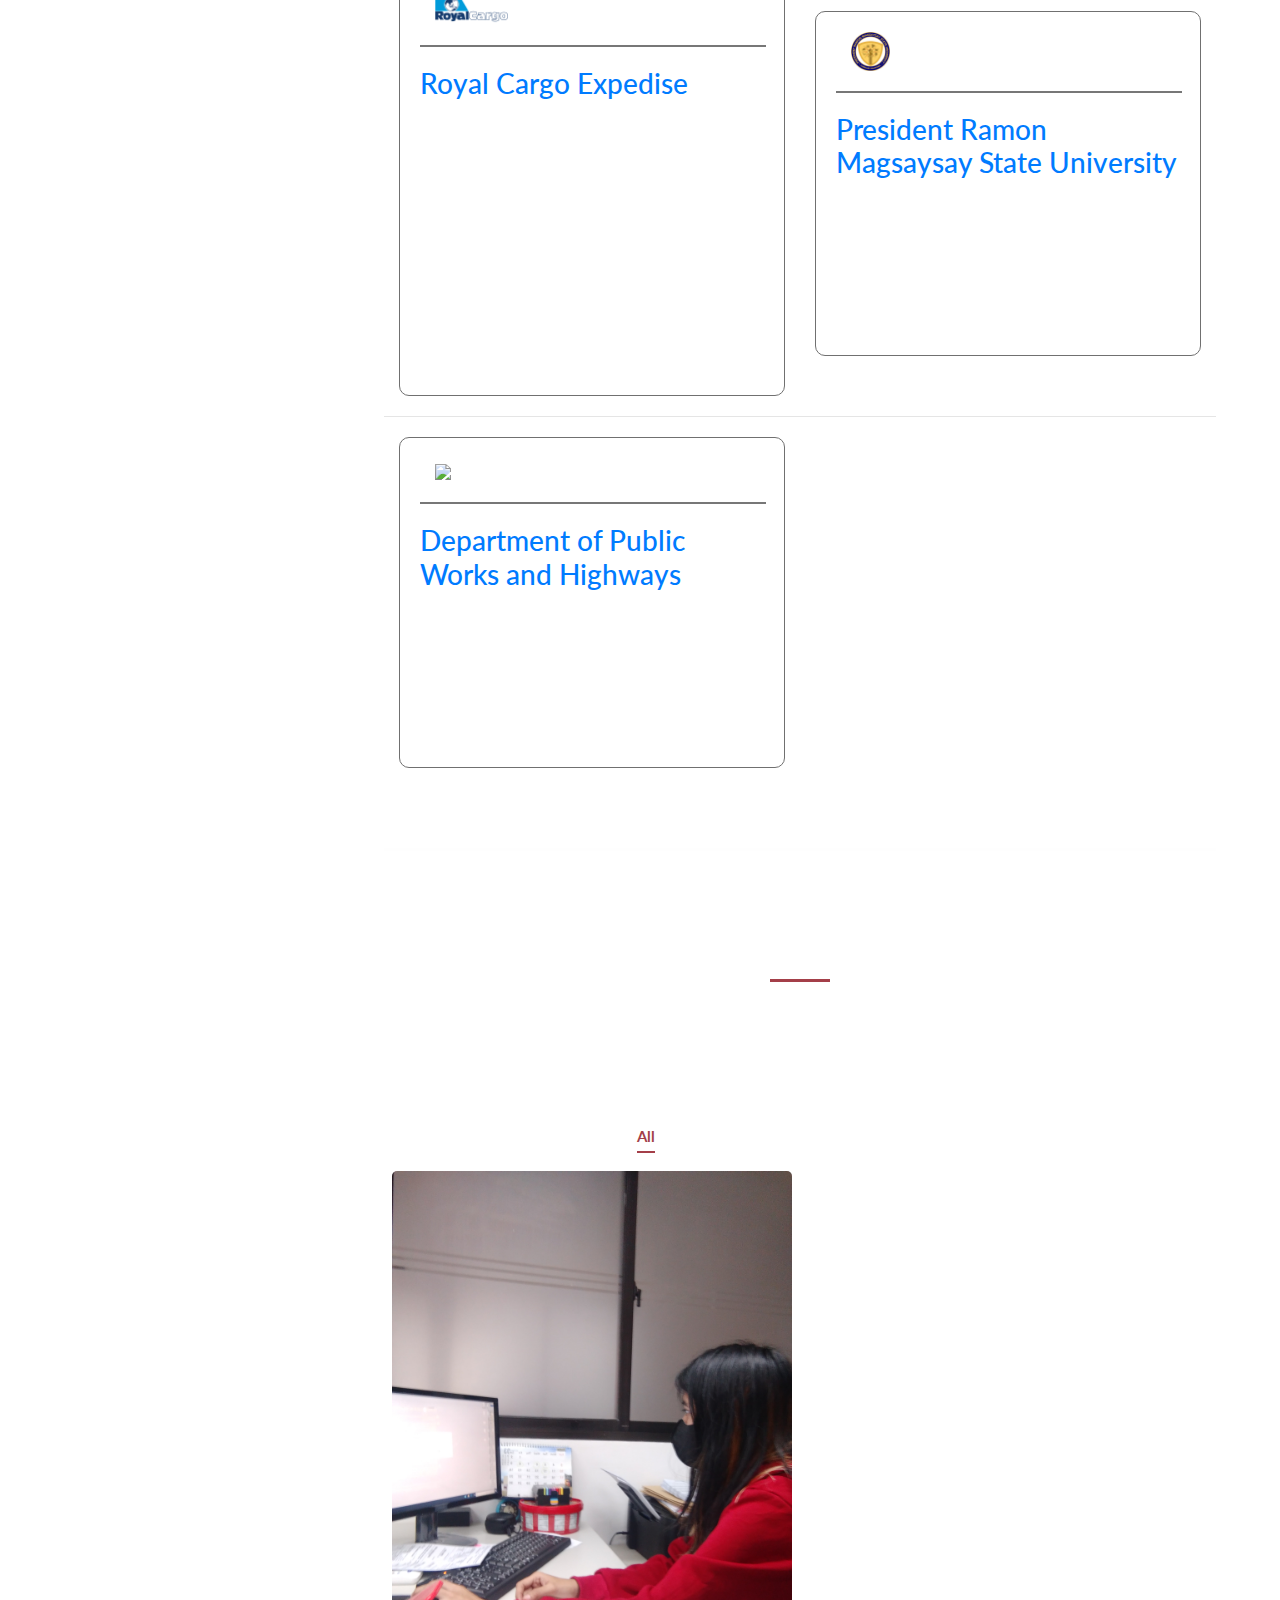
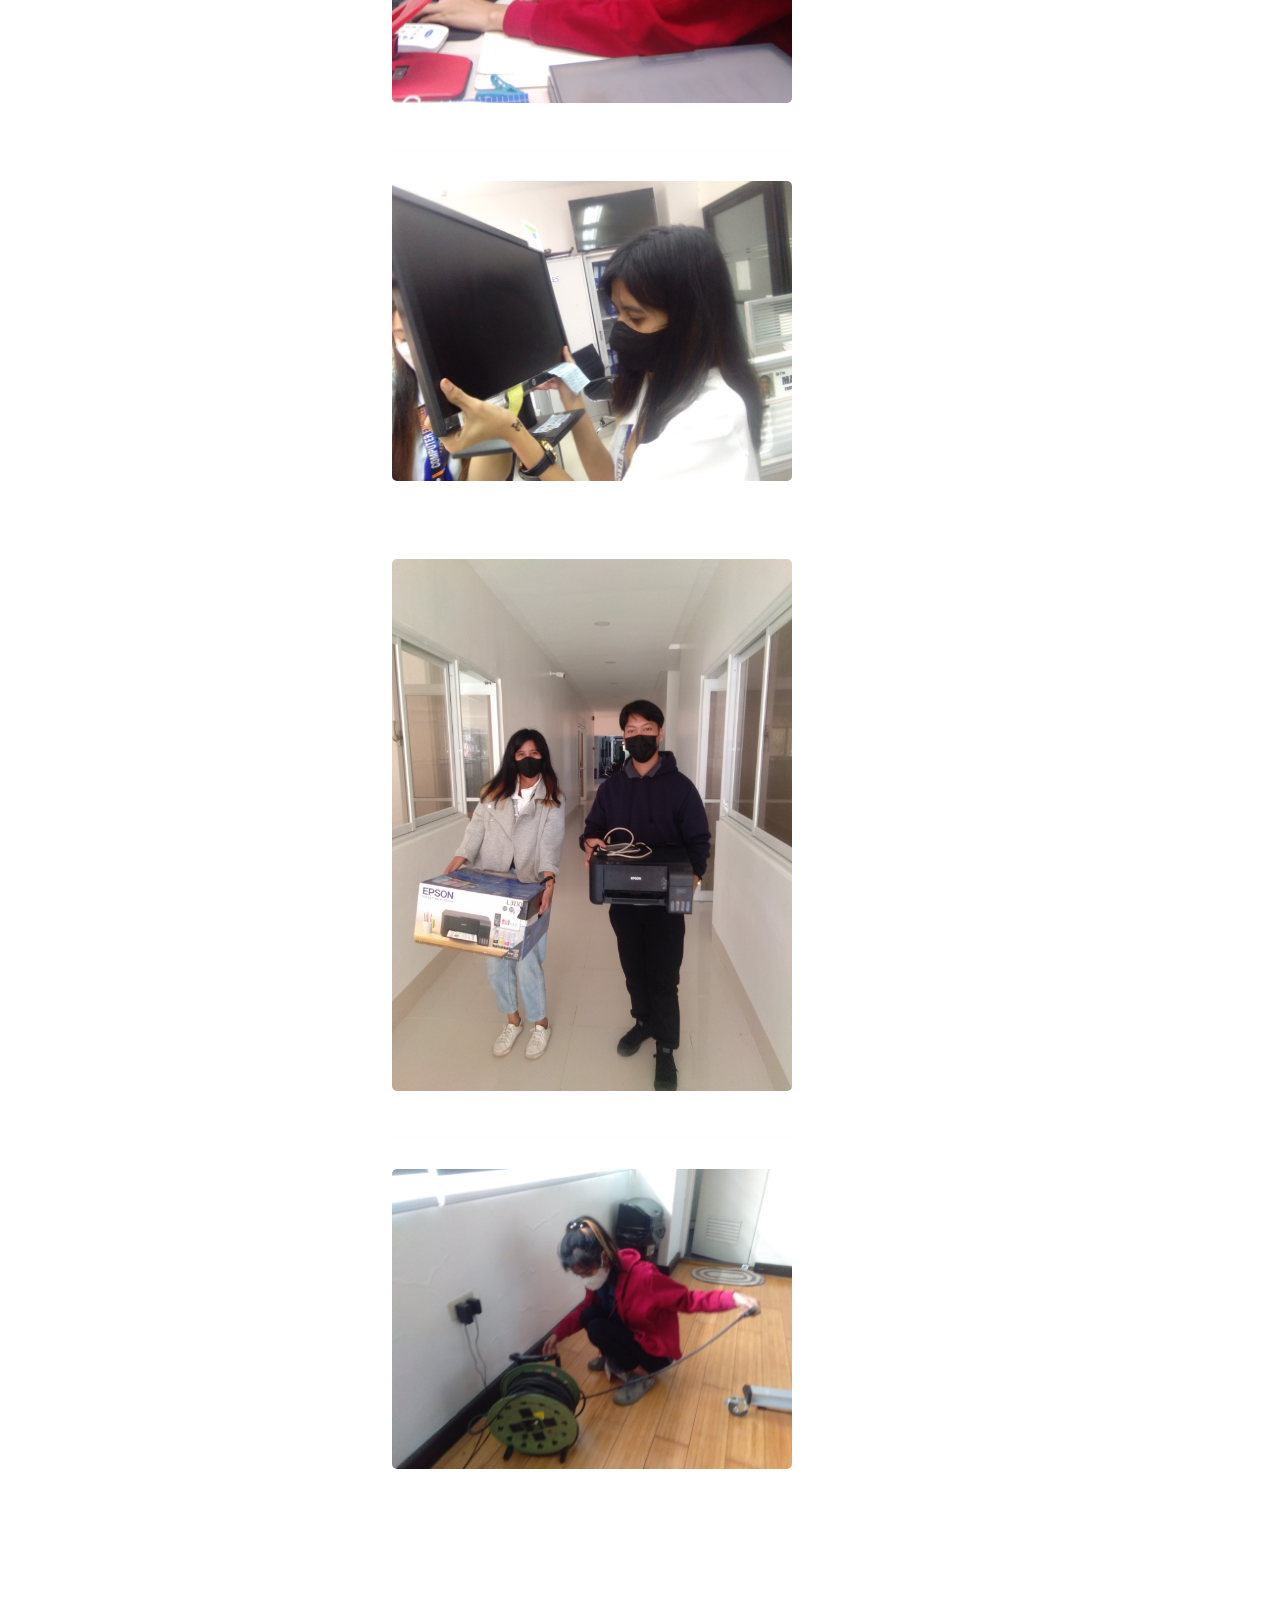
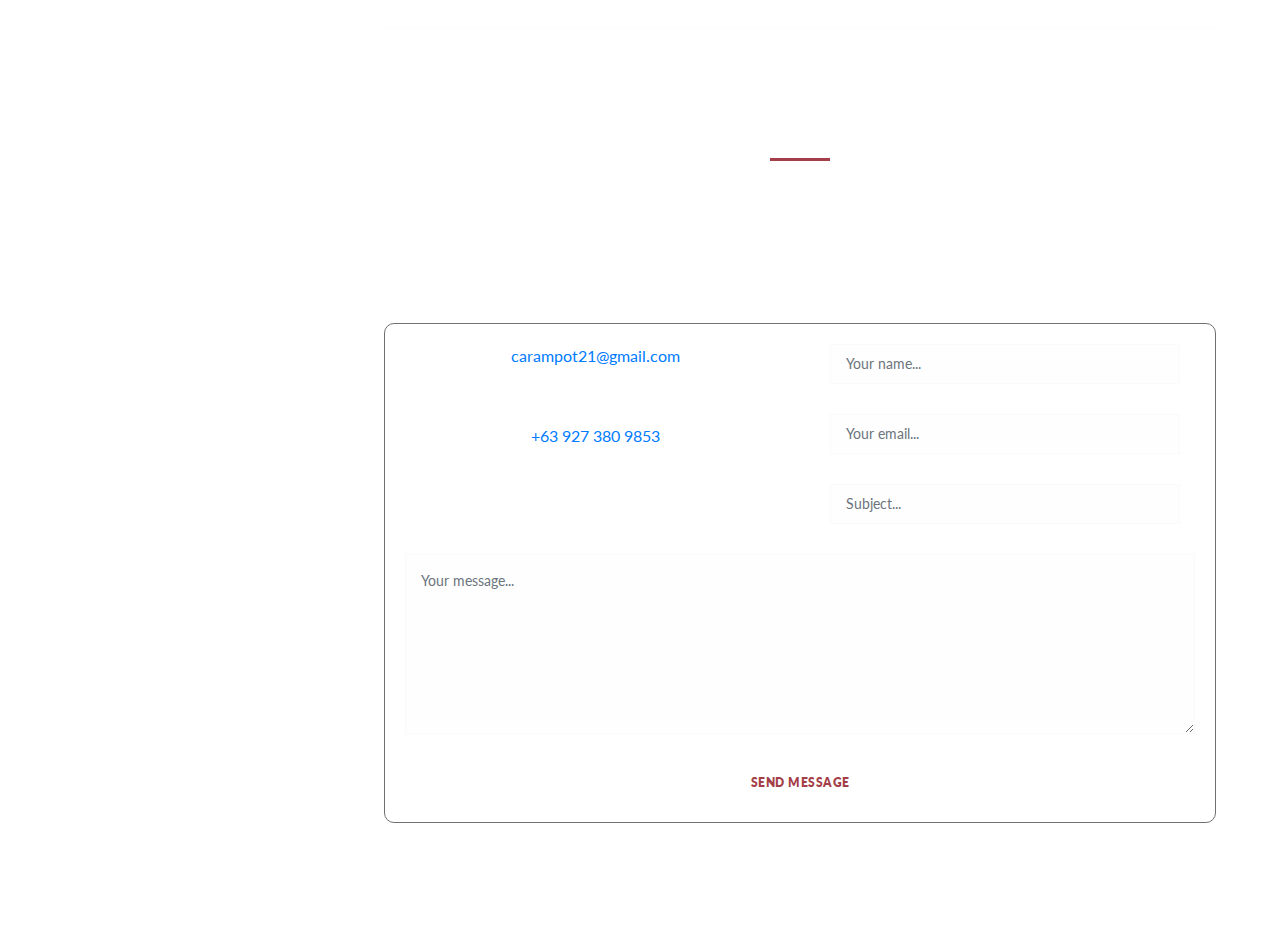
==== commit 5a978bf9: "Update index.html" ====
--- a/index.html
+++ b/index.html
@@ -37,11 +37,11 @@
           <i class="fa fa-times" id="menu-close"></i>
           <div class="container">
             <div class="image">
-              <a href="#"><img src="assets/images/profile.JPG" alt="" /></a>
+              <a href="#"><img src="assets/images/profile.jpg" alt="" /></a>
             </div>
             <div class="author-content">
-              <h4>Kenneth Camat</h4>
-              <span>IT Support Specialist</span>
+              <h4>Angela Carampot</h4>
+              <span>Bachelor Degree in Computer Science</span>
             </div>
             <nav class="main-nav" role="navigation">
               <ul class="main-menu">
@@ -56,13 +56,13 @@
             <div class="social-network">
               <ul class="soial-icons">
                 <li>
-                  <a href="https://www.facebook.com/profile.php?id=100064245062830"><i class="fa fa-facebook"></i></a>
+                  <a href="https://www.facebook.com/angela.carampot"><i class="fa fa-facebook"></i></a>
                 </li>
 <!--               <li>
                   <a href="#"><i class="fa fa-twitter"></i></a>
                 </li> --> 
                 <li>
-                  <a href="https://www.linkedin.com/in/kenneth-camat-960aaa271/"><i class="fa fa-linkedin"></i></a>
+                  <a href="https://www.linkedin.com/in/angela-carampot-551396300/"><i class="fa fa-linkedin"></i></a>
                 </li>
                 <li>
                   <a href="https://discord.gg/4vmxXGQr5s"><i class="fa fa-globe"></i></a>
@@ -74,7 +74,7 @@
               </ul>
             </div>
             <div class="copyright-text">
-              <p>Copyright 2024</p>
+              <p>Copyright <script>document.write(new Date().getFullYear());</script> All rights reserved</p>
             </div>
           </div>
         </div>
@@ -87,9 +87,12 @@
             <h2>About Me</h2>
             <div class="line-dec"></div>
             <span>
-              <strong>Hi I'm Kenneth Edejer Camat</strong><br>
-              I am an IT Support Specialist with 1 year of experience supporting hardware and software projects from design through to implementation. Known for motivating teams of all sizes to work efficiently. Seeking to transfer this experience to the software field as a support at Creative Printing Technology
-              </span>
+              <strong>Hi I'm Angela Carampot</strong><br>
+              I'm a Bachelor Degree in Computer Science graduate from President Ramon Magsaysay State University.
+              I have hands-on experience with technologies like Java, and C++, and Graphic design.
+              I'm passionate about Graphic designing and eager to contribute to a dynamic team.
+              I look forward to discussing how my skills can benefit any company.
+            </span>
           </div>
           <div class="experience" id="experience">
             <div class="content-inner">
@@ -104,23 +107,12 @@
                             <hr style="border: 1px solid #777777; width: 100%; margin: 20px auto;">
                             <h3>President Ramon Magsaysay State University</h3>
                             <h5>Bachelor Degree in Computer Science</h5>
-                            <p>4 year course in this field and I got Dean Lister in average of my grade 1.75 at my 3rd year in schooling</p>
-                        </div>
-                    </div>
-                    <hr style=" width: 100%; margin: 20px auto;">  
-                    <div class="col-md-12">
-                        <div class="exp-col" style="border: 1px solid #707070; padding: 20px; width: auto; height: auto; border-radius: 10px;">
-                            <div>
-                              <img class="col-md-4" src="assets/images/PRMSU.PNG" style="width: 20%;">
-                              <span class="col-md-8">June-2017 <i>to</i> May-2019</span>
-                            </div>
-                            <hr style="border: 1px solid #777777; width: 100%; margin: 20px auto;">
-                            <h3>President Ramon Magsaysay State University</h3>
-                            <h4>STEM</h4>
-                            <h5>(Science Technology Engineering &amp; Mathematics)</h5>
-                            <p>this is a K-12 strand.</p>
-                        </div>
-                    </div>                
+                            <p>
+                              4th year - CSBO Vice President External <br>
+                              3rd year - Secretary in ASCII organization
+                            </p>
+                        </div>
+                    </div>             
         </div>
       </section>
       <!-- About Start -->
@@ -149,9 +141,9 @@
             <div class="col-md-6">
               <div class="service-item">
                 <div class="second-service-icon service-icon"></div>
-                <h4>NETWORK ARCHITECTURE</h4>
+                <h4>PROGRAMMING</h4>
                 <p>
-                  knowledgable about everything from routers, and switches to the use of dynamic and static routing protocols.
+                  My programming contributions have consistently focused on creating efficient, reliable, and user-friendly solutions, demonstrating my commitment to quality and continuous improvement.
                 </p>
               </div>
             </div>
@@ -192,7 +184,7 @@
                 <div class="row">
                   <div class="col-md-6 animate-box" data-animate-effect="fadeInLeft">
                     <div class="progress-wrap">
-                      <h3>Photoshop</h3>
+                      <h3>Video Editing</h3>
                       <div class="progress">
                          <div class="progress-bar color-1" role="progressbar" aria-valuenow="75"
                           aria-valuemin="0" aria-valuemax="100" style="width:75%">
@@ -203,7 +195,7 @@
                   </div>
                   <div class="col-md-6 animate-box" data-animate-effect="fadeInRight">
                     <div class="progress-wrap">
-                      <h3>Cabling</h3>
+                      <h3>Graphic Designing</h3>
                       <div class="progress">
                          <div class="progress-bar color-2" role="progressbar" aria-valuenow="90"
                           aria-valuemin="0" aria-valuemax="100" style="width:90%">
@@ -214,11 +206,11 @@
                   </div>
                   <div class="col-md-6 animate-box" data-animate-effect="fadeInLeft">
                     <div class="progress-wrap">
-                      <h3>HTML5</h3>
+                      <h3>Java</h3>
                       <div class="progress">
-                         <div class="progress-bar color-3" role="progressbar" aria-valuenow="77"
-                          aria-valuemin="0" aria-valuemax="100" style="width:77%">
-                          <span>77%</span>
+                         <div class="progress-bar color-3" role="progressbar" aria-valuenow="65"
+                          aria-valuemin="0" aria-valuemax="100" style="width:65%">
+                          <span>65%</span>
                           </div>
                       </div>
                     </div>
@@ -227,16 +219,16 @@
                     <div class="progress-wrap">
                       <h3>Troubleshooting</h3>
                       <div class="progress">
-                         <div class="progress-bar color-4" role="progressbar" aria-valuenow="88"
-                          aria-valuemin="0" aria-valuemax="100" style="width:88%">
-                          <span>88%</span>
+                         <div class="progress-bar color-4" role="progressbar" aria-valuenow="60"
+                          aria-valuemin="0" aria-valuemax="100" style="width:60%">
+                          <span>60%</span>
                           </div>
                       </div>
                     </div>
                   </div>
                   <div class="col-md-6 animate-box" data-animate-effect="fadeInLeft">
                     <div class="progress-wrap">
-                      <h3>WordPress</h3>
+                      <h3>C++</h3>
                       <div class="progress">
                          <div class="progress-bar color-5" role="progressbar" aria-valuenow="60"
                           aria-valuemin="0" aria-valuemax="100" style="width:60%">
@@ -277,23 +269,29 @@
           <div class="experience" id="experience">
             <div class="content-inner">
                 <div class="row align-items-center">
+                  <div class="col-md-6">
+                    <div class="exp-col" style="border: 1px solid #707070; padding: 20px; width: auto; height: auto; border-radius: 10px;">
+                      <div>
+                        <img class="col-md-4" src="assets/images/RoyalCargo.png" style="width: 30%;">
+                        <span>Sep-2023 <i>to</i> December-2023</span>
+                      </div>
+                        <hr style="border: 1px solid #777777; width: 100%; margin: 20px auto;">
+                        <a href="https://www.royalcargo.com/"><h3>Royal Cargo Expedise</h3></a>
+                        <h6>Liip Mamplasan, Biñan, Laguna, Philippines</h6>
+                        <h5>Account Coordinator</h5>
+                        <p>
+                          I manage inventory by creating purchase orders from email requests received from the admin.<br>
+                          I enter these orders into Microsoft Excel for accurate record-keeping and print out product details.<br>
+                          Additionally, I create barcodes for products imported from other countries to ensure efficient tracking.
+                        </p>
+                    </div>
+                </div>
                     <div class="col-md-6">
                         <div class="exp-col" style="border: 1px solid #707070; padding: 20px; width: auto; height: auto; border-radius: 10px;">
-                            <span>Sep-2023 <i>to</i> Present</span>
-                            <hr style="border: 1px solid #777777; width: 100%; margin: 20px auto;">
-                            <a href="https://www.facebook.com/pages/Creative-Printing-Technology-Phils-Inc/1854960154774942"><h3>CREATIVE PRINTING TECHNOLOGY PHILIPPINES INC.</h3></a>
-                            <h6>Bldg. 1A&amp;1B Lt.4 Blk.3, Binary st., LISP1, Cabuyao, Laguna, Philippines</h6>
-                            <h5>IT Support Specialist</h5>
-                            <p>
-                              Resolving technical problems,
-                              Maintaining the Hardware's and software installation,
-                              Editing and encoding the employee's profile for creating an ID
-                            </p>
-                        </div>
-                    </div>
-                    <div class="col-md-6">
-                        <div class="exp-col" style="border: 1px solid #707070; padding: 20px; width: auto; height: auto; border-radius: 10px;">
-                            <span>Oct-2022 <i>to</i> Dec-2022</span>
+                            <div>
+                              <img class="col-md-4" src="assets/images/PRMSU.PNG" style="width: 20%;">
+                              <span>Oct-2022 <i>to</i> Dec-2022</span>
+                            </div>
                             <hr style="border: 1px solid #777777; width: 100%; margin: 20px auto;">
                             <a href="https://prmsu.edu.ph/"><h3>President Ramon Magsaysay State University</h3></a>
                             <h6>Palanginan, Iba, Zambales, Philippines</h6>
@@ -304,7 +302,10 @@
                     <hr style=" width: 100%; margin: 20px auto;">                  
                     <div class="col-md-6">
                         <div class="exp-col" style="border: 1px solid #707070; padding: 20px; width: auto; height: auto; border-radius: 10px;">
+                          <div>
+                            <img class="col-md-4" src="assets/images/DPWH.png" style="width: 20%;">
                             <span>Aug-2022 <i>to</i> Sep-2022</span>
+                          </div>
                             <hr style="border: 1px solid #777777; width: 100%; margin: 20px auto;">
                             <a href="https://www.facebook.com/dpwhzam1"><h3>Department of Public Works and Highways</h3></a>
                             <h6>Palanginan, Iba, Zambales, Philippines</h6>
@@ -312,18 +313,7 @@
                             <p>Assistant of assistant staff - checking the unsigned documents, basic Troubleshooting, and preparing the meeting room for virtual meeting</p>
                         </div>
                     </div>
-                    <div class="col-md-6">
-                        <div class="exp-col" style="border: 1px solid #707070; padding: 20px; width: auto; height: auto; border-radius: 10px;">
-                            <span>Jan-2019 <i>to</i> Feb-2019</span>
-                            <hr style="border: 1px solid #777777; width: 100%; margin: 20px auto;">
-                            <a href="https://www.facebook.com/zambalesagriculture/"><h3>Zambales Provincial Agriculture Office</h3></a>
-                            <h6>Palanginan, Iba, Zambales, Philippines</h6>
-                            <h5>trainee</h5>
-                            <p>Soil testing - testing the soil if it is good for planting
-                              Taking care of plant - watering the plants
-                              Taking care of the fish - giving them a food, cleaning their aquarium</p>
-                        </div>
-                    </div>
+                    
                 </div>
             
         </div>
@@ -339,10 +329,9 @@
       <h2>My Work</h2>
       <div class="line-dec"></div>
       <span
-        >Aenean sollicitudin ex mauris, lobortis lobortis diam euismod sit
-        amet. Duis ac elit vulputate, lobortis arcu quis, vehicula
-        mauris.</span
-      >
+        >The photos below beautifully showcase the proof of my diligent efforts and accomplishments. 
+        Each image captures the essence and quality of my work, serving as a testament to my skills and dedication.
+      </span>
     </div>
     <div class="row">
       <div class="isotope-wrapper">
@@ -367,10 +356,10 @@
           <label
             ><input
               type="radio"
-              data-type="Networking"
+              data-type="Designing"
               name="isotope-filter"
             />
-            <span>Networking</span></label
+            <span>Designing</span></label
           >
           <label
             ><input
@@ -382,7 +371,7 @@
           >
         </form>
         <div class="isotope-box">
-          <div class="isotope-item" data-type="Installing">
+          <div class="isotope-item" data-type="Designing">
             <figure class="snip1321">
               <img
                 src="assets/images/portfolio-01.jpg"
@@ -395,13 +384,13 @@
                   data-title="Caption"
                   ><i class="fa fa-search"></i
                 ></a>
-                <h4>CCTV installation</h4>
+                <h4>Graphic Designing</h4>
                 <span>June-2024</span>
               </figcaption>
             </figure>
           </div>
 
-          <div class="isotope-item" data-type="Networking">
+          <div class="isotope-item" data-type="Installing">
             <figure class="snip1321">
               <img
                 src="assets/images/portfolio-02.jpg"
@@ -414,7 +403,7 @@
                   data-title="Caption"
                   ><i class="fa fa-search"></i
                 ></a>
-                <h4>Cabling Internet</h4>
+                <h4>Setting-up Computer</h4>
                 <span>Dec-2023</span>
               </figcaption>
             </figure>
@@ -452,7 +441,7 @@
                   data-title="Caption"
                   ><i class="fa fa-search"></i
                 ></a>
-                <h4>Setting Up Computer</h4>
+                <h4>Setting-up Virtual General Meeting</h4>
                 <span>Aug-2022</span>
               </figcaption>
             </figure>
@@ -525,7 +514,7 @@
                           <i class="icon-globe-outline"></i>
                         </div>
                         <div class="colorlib-text">
-                          <p><a href="#">camatkent@gmail.com</a></p>
+                          <p><a href="#">carampot21@gmail.com</a></p>
                         </div>
                       </div>
         
@@ -534,7 +523,7 @@
                           <i class="icon-map"></i>
                         </div>
                         <div class="colorlib-text">
-                          <p>Bangantalinga, Iba, Zambales, Philippines 2201</p>
+                          <p>Santa Barbara, Iba, Zambales, Philippines 2201</p>
                         </div>
                       </div>
         
@@ -543,7 +532,7 @@
                           <i class="icon-phone"></i>
                         </div>
                         <div class="colorlib-text">
-                          <p><a href="tel://">+63 956 330 0608</a></p>
+                          <p><a href="tel://">+63 927 380 9853</a></p>
                         </div>
                       </div>
                     </div>
--- a/assets/css/templatemo-style.css
+++ b/assets/css/templatemo-style.css
@@ -0,0 +1,810 @@
+/*
+
+Reflux Template
+
+https://templatemo.com/tm-531-reflux
+
+*/
+
+@import url(fontawesome.css);
+@import url("https://fonts.googleapis.com/css?family=Lato:100,300,400,700,900");
+body {
+    font-family: 'Lato', sans-serif;
+}
+
+#page-wraper {
+    background: url(../images/page-bg.gif) no-repeat center center fixed;
+    -webkit-background-size: cover;
+    -moz-background-size: cover;
+    -o-background-size: cover;
+    background-size: cover;
+    width: 100%;
+}
+
+/* Basic */
+
+body {
+    overflow-x: hidden;
+}
+
+input,
+select,
+textarea {
+    outline: none;
+}
+
+a,
+a:hover {
+    text-decoration: none;
+}
+
+p {
+    font-size: 16px;
+    line-height: 24px;
+    color: #fff;
+}
+
+h4 {
+    font-size: 26px;
+    font-weight: 700;
+    color: #fff;
+    letter-spacing: 0.25px;
+}
+
+img {
+    width: 100%;
+    overflow: hidden;
+}
+
+ul {
+    padding: 0;
+    margin: 0;
+    list-style: none;
+}
+
+ul li {
+    display: inline-block;
+}
+
+html {
+    -webkit-box-sizing: border-box;
+    -moz-box-sizing: border-box;
+    box-sizing: border-box;
+}
+
+*,
+*:before,
+*:after {
+    -webkit-box-sizing: inherit;
+    -moz-box-sizing: inherit;
+    box-sizing: inherit;
+}
+
+.clearfix {
+    zoom: 1;
+}
+
+.clearfix:before,
+.clearfix:after {
+    content: "";
+    display: table;
+}
+
+.clearfix:after {
+    clear: both;
+}
+
+.container {
+    margin: 0 auto;
+}
+
+.main-nav {
+    text-align: center;
+}
+
+.main-nav li:last-child a {
+    border-bottom: 2px solid #fff;
+}
+
+.main-nav li {
+    display: block;
+}
+
+.main-nav li a {
+    height: 70px;
+    line-height: 70px;
+    display: inline-block;
+    font-size: 16px;
+    font-weight: 700;
+    color: #fff;
+    width: 100%;
+    transition: all 0.5s;
+    border-top: 2px solid #fff;
+}
+
+.main-nav li:hover a,
+.main-nav li.active a {
+    background: #fff;
+    color: #8c363e;
+}
+
+/* Sidebar Menu */
+
+.menu .image {
+    margin-top: 60px;
+}
+
+.menu .image img {
+    width: 140px;
+    height: 140px;
+    border-radius: 50%;
+    text-align: center;
+}
+
+.menu .author-content {
+    margin: 40px 0px 60px 0px;
+}
+
+.menu .author-content h4 {
+    margin-bottom: 0px;
+}
+
+.menu .author-content span {
+    font-size: 13px;
+    font-style: italic;
+    color: #fff;
+}
+
+.menu .social-network {
+    margin-top: 60px;
+}
+
+.menu .social-network ul li {
+    margin: 0 3px;
+}
+
+.menu .social-network ul li a {
+    width: 40px;
+    height: 40px;
+    display: inline-block;
+    text-align: center;
+    line-height: 40px;
+    background-color: rgba(0, 0, 0, 0.2);
+    color: #fff;
+    font-size: 14px;
+    transition: all 0.5s;
+}
+
+.menu .social-network ul li a:hover {
+    background-color: #fff;
+    color: #a43f49;
+}
+
+.menu .copyright-text {
+    position: relative;
+    margin-top: 60px;
+}
+
+.menu .copyright-text p {
+    border-top: 1px solid rgba(250, 250, 250, 0.1);
+    display: inline-block;
+    width: 100%;
+    padding-left: 30px;
+    padding-right: 30px;
+    padding-top: 30px;
+    font-size: 13px;
+}
+
+.menu:before,
+.menu:after {
+    content: "";
+    display: table;
+}
+
+.menu:after {
+    clear: both;
+}
+
+.menu a {
+    text-decoration: none;
+    color: inherit;
+}
+
+.menu {
+    text-align: center;
+}
+
+.menu::-webkit-scrollbar {
+    display: none;
+}
+
+.menu {
+    left: 10%;
+  -webkit-transition: -webkit-transform 233ms cubic-bezier(0, 0, 0.21, 1);
+  -webkit-overflow-scrolling: touch;
+  background-color: #a43f49;
+  box-sizing: border-box;
+  height: 100vh;  
+  max-height: 100vh !important;
+  max-width: 80vw !important;
+  min-width: 45px !important;
+  outline: none;
+  overflow-x: hidden !important;
+  overflow-y: auto !important;
+  padding: 0;
+  position: fixed !important;
+  top: calc(0px);  
+  width: 20%;
+  will-change: transform;
+  z-index: 9999 !important;
+}
+
+.menu-toggle {
+  color: #fff;
+  cursor: pointer;
+  font-size: 25px;
+  position: fixed;
+  right: 25px;
+  top: 25px;
+}
+
+#menu-toggle {
+    z-index: 999;
+    cursor: pointer;
+    position: fixed;
+    top: 0;
+    left: 0;
+    color: #a43f49;
+    background-color: #fff;
+    width: 60px;
+    height: 60px;
+    text-align: center;
+    display: inline-block;
+    line-height: 60px;
+}
+
+.menu-close {
+  cursor: pointer;
+}
+
+#menu-close {
+    cursor: pointer;
+    text-align: right;
+    color: #a43f49;
+    background-color: #fff;
+    width: 100%;
+    height: 60px;
+    text-align: center;
+    display: inline-block;
+    line-height: 60px;
+}
+
+
+/* Section */
+
+.section {
+    color: #fff;
+    width: 55%;
+    right: 10%;
+    left: 35%;
+    position: relative;
+    min-height: 100vh;
+    padding-bottom: 80px;
+    border-bottom: 3px solid rgba(250, 250, 250, 0.25);
+}
+
+.section-heading {
+    text-align: center;
+    padding: 80px 45px;
+}
+
+.section-heading h2 {
+    font-size: 32px;
+    font-weight: 700;
+    color: #fff;
+}
+
+.section-heading .line-dec {
+    width: 60px;
+    height: 3px;
+    background-color: #a43f49;
+    margin: 10px auto;
+}
+
+.section-heading span {
+    margin-top: 5px;
+    font-size: 16px;
+    color: #fff;
+    letter-spacing: 0.5px;
+}
+
+
+/* Buttons */
+
+.white-button a {
+    display: inline-block;
+    padding: 12px 20px;
+    background-color: #fff;
+    color: #a43f49;
+    font-size: 13px;
+    font-weight: 800;
+    letter-spacing: 0.5px;
+    text-transform: uppercase;
+    transition: all 0.5s;
+}
+
+.white-button a:hover {
+    background-color: #a43f49;
+    color: #fff;
+}
+
+button {
+    display: inline-block;
+    padding: 10px 20px;
+    background-color: #fff;
+    color: #a43f49;
+    font-size: 12px;
+    font-weight: 800;
+    letter-spacing: 0.5px;
+    text-transform: uppercase;
+    transition: all 0.5s;
+    border: none;
+    outline: none;
+    cursor: pointer;
+}
+
+button:hover {
+    outline: none;
+    background-color: #a43f49;
+    color: #fff;
+}
+
+
+/* Left & Right Post */
+
+.right-image-post {
+    margin-top: 60px;
+    padding-top: 60px;
+    border-top: 2px solid rgba(250, 250, 250, 0.1);
+}
+
+.left-image img,
+.right-image img {
+    border-radius: 5px;
+}
+
+.right-image-post h4,
+.left-image-post h4 {
+    margin-top: 30px;
+}
+
+.right-image-post p,
+.left-image-post p {
+    margin-top: 20px;
+}
+
+.right-image-post .white-button,
+.left-image-post .white-button {
+    margin-top: 30px;
+}
+
+
+/* Services */
+
+.my-services .col-md-6 {
+    padding-left: 5px;
+    padding-right: 5px;
+}
+
+.service-item {
+    margin-bottom: 10px;
+    padding: 50px;
+    background-color: rgba(250, 250, 250, 0.1);
+    transition: all 0.5s;
+}
+
+.service-item h4 {
+    transition: all 0.5s;
+}
+
+.service-item p {
+    transition: all 0.5s;
+}
+
+.service-item:hover {
+    background-color: rgba(250, 250, 250, 1);
+}
+
+.service-item:hover h4 {
+    color: #1e1e1e;
+}
+
+.service-item:hover p {
+    color: #4a4a4a;
+}
+
+.service-item .service-icon {
+    width: 70px;
+    height: 70px;
+    display: inline-block;
+    margin-bottom: 30px;
+    background-size: cover;
+    background-repeat: no-repeat;
+    transition: all 0.5s;
+}
+
+.service-item .first-service-icon {
+    background-image: url(../images/first-white-icon.png);
+}
+
+.service-item:hover .first-service-icon {
+    background-image: url(../images/first-main-icon.png);
+}
+
+.service-item .second-service-icon {
+    background-image: url(../images/second-white-icon.png);
+}
+
+.service-item:hover .second-service-icon {
+    background-image: url(../images/second-main-icon.png);
+}
+
+.service-item .third-service-icon {
+    background-image: url(../images/third-white-icon.png);
+}
+
+.service-item:hover .third-service-icon {
+    background-image: url(../images/third-main-icon.png);
+}
+
+.service-item .fourth-service-icon {
+    background-image: url(../images/fourth-white-icon.png);
+}
+
+.service-item:hover .fourth-service-icon {
+    background-image: url(../images/fourth-main-icon.png);
+}
+
+
+/* My Work */
+
+section.my-work .section-heading {
+    text-align: center;
+    padding: 80px 45px 50px 45px;
+}
+
+.isotope-wrapper {
+    position: relative;
+    width: 100%;
+    margin: auto;
+}
+
+.isotope-toolbar input[type="radio"] {
+    display: none;
+}
+
+.isotope-toolbar span {
+    text-transform: capitalize;
+    display: inline-block;
+    margin-right: 15px;
+    padding-bottom: 3px;
+    font-size: 15px;
+    font-weight: 700;
+    border-bottom: 2px solid transparent;
+    transform: ease-in-out 0.5s;
+    cursor: pointer;
+}
+
+.isotope-toolbar input[type="radio"]:checked + span {
+    color: #a43f49;
+    border-bottom: 2px solid #a43f49;
+}
+
+.isotope-box {
+    position: relative;
+    width: 100%;
+}
+
+.isotope-toolbar {
+    text-align: center;
+    margin: 10px;
+}
+
+.isotope-toolbar p {
+    border-top: 1px solid #fff;
+    padding-top: 15px;
+}
+
+.isotope-toolbar a {
+    color: #fff;
+}
+
+.isotope-item {
+    position: relative;
+    width: 48%;
+    margin: 1%;
+    border-bottom: 2px solid rgba(250,250,250,0.1);
+    padding-bottom: 30px;
+    margin-bottom: 30px;
+}
+
+.isotope-item img {
+    top: 0;
+    left: 0;
+    width: 100%;
+    height: 100%;
+    border-radius: 5px;
+}
+
+.lazyload {
+    background: #f7f7f7;
+}
+
+.lazyloading {
+    background: #f7f7f7 url(//afarkas.github.io/lazysizes/assets/imgs/loader.gif) no-repeat center;
+    min-height: 60px;
+}
+
+figure.snip1321 {
+  overflow: hidden;
+  text-align: center;
+  -webkit-perspective: 50em;
+  perspective: 50em;
+}
+figure.snip1321 * {
+  -webkit-box-sizing: padding-box;
+  box-sizing: padding-box;
+  -webkit-transition: all 0.2s ease-out;
+  transition: all 0.2s ease-out;
+}
+figure.snip1321 figcaption {
+  top: 50%;
+  left: 20px;
+  right: 20px;
+  position: absolute;
+  opacity: 0;
+  z-index: 1;
+}
+figure.snip1321 h4 {
+    margin-top: 15px;
+  margin-bottom: 5px;
+  color: #232323;
+}
+figure.snip1321 span {
+    font-size: 14px;
+    font-style: italic;
+    display: block;
+    color: #7a7a7a;
+}
+figure.snip1321 i {
+  position: relative!important;
+  font-size: 18px;
+  background-color: #a43f49;
+  width: 40px;
+  height: 40px;
+  display: inline-block;
+  text-align: center;
+  line-height: 40px;
+  border-radius: 5px;
+  color: #fff;
+}
+figure.snip1321:after {
+  background-color: #ffffff;
+  position: absolute;
+  content: "";
+  display: block;
+  top: 20px;
+  left: 20px;
+  right: 20px;
+  bottom: 20px;
+  -webkit-transition: all 0.4s ease-in-out;
+  transition: all 0.4s ease-in-out;
+  -webkit-transform: rotateX(-90deg);
+  transform: rotateX(-90deg);
+  -webkit-transform-origin: 50% 50%;
+  -ms-transform-origin: 50% 50%;
+  transform-origin: 50% 50%;
+  opacity: 0;
+}
+figure.snip1321 a {
+  left: 0;
+  right: 0;
+  top: 0;
+  bottom: 0;
+  z-index: 1;
+}
+figure.snip1321:hover figcaption,
+figure.snip1321.hover figcaption {
+  -webkit-transform: translateY(-50%);
+  transform: translateY(-50%);
+  opacity: 1;
+  -webkit-transition-delay: 0.2s;
+  transition-delay: 0.2s;
+}
+figure.snip1321:hover:after,
+figure.snip1321.hover:after {
+  -webkit-transform: rotateX(0);
+  transform: rotateX(0);
+  opacity: 0.9;
+}
+
+
+/* Contact Me */
+
+section.contact-me {
+    border-bottom: none;
+}
+
+#contact input {
+    background-color: rgba(250,250,250,0.1);
+    border: 1px solid rgba(250,250,250,1);
+    border-radius: 0px;
+    margin-bottom: 30px;
+    color: #fff;
+    font-size: 14px;
+    height: 40px;
+    line-height: 40px;
+    width: 100%;
+    padding-left: 15px;
+}
+
+#contact input:focus {
+    outline: none;
+    box-shadow: none;
+}
+
+#contact textarea {
+    background-color: rgba(250,250,250,0.1);
+    border: 1px solid rgba(250,250,250,1);
+    border-radius: 0px;
+    margin-bottom: 30px;
+    color: #fff;
+    font-size: 14px;
+    height: 180px;
+    max-height: 220px;
+    line-height: 40px;
+    width: 100%;
+    padding-left: 15px;
+}
+
+#contact textarea:focus {
+    outline: none;
+    box-shadow: none;
+}
+
+#contact {
+    text-align: center;
+}
+
+@media screen and (max-width: 1680px) {
+    .menu {
+        left: 5%;
+    }
+
+    .section {
+        color: #fff;
+        width: 65%;
+        right: 5%;
+        left: 30%;
+    }
+}
+
+@media screen and (max-width: 1680px) and (min-width: 846px) { 
+    .menu .social-network ul li a {
+        width: 36px;
+        height: 36px;
+        line-height: 36px;
+    }
+
+    .menu .social-network ul li {
+        margin: 0;
+    }
+
+    .menu .image {
+        margin-top: 60px;
+    }
+}
+
+@media screen and (max-width: 1280px) {
+    .menu {
+        left: 0%;
+    }
+
+    .right-image-post h4,
+    .left-image-post h4 {
+        margin-top: 0px;
+    }
+
+    .right-image-post p,
+    .left-image-post p {
+        margin-top: 15px;
+    }
+
+    .right-image-post .white-button,
+    .left-image-post .white-button {
+        margin-top: 25px;
+    }
+
+}
+
+.menu .container {
+    padding-left: 0;
+    padding-right: 0;
+}
+
+@media screen and (max-width: 1280px) and (min-width: 846px) {
+    .menu {
+        width: 25%;
+    }
+}
+
+#menu-toggle,
+#menu-close {
+    display: none;
+}  
+
+@media screen and (max-width: 845px) {        
+    #menu-toggle,
+    #menu-close {
+        display: inline-block;
+    }    
+
+    .menu {        
+        width: 320px;
+        -webkit-transform: translateX(-100%) !important;
+        transform: translateX(-100%) !important;
+        transition: -webkit-transform 233ms cubic-bezier(0, 0, 0.21, 1);
+        transition: transform 233ms cubic-bezier(0, 0, 0.21, 1);
+        transition: transform 233ms cubic-bezier(0, 0, 0.21, 1), -webkit-transform 233ms cubic-bezier(0, 0, 0.21, 1);
+    }
+
+    .menu .image {
+        margin-top: 40px;        
+    }
+
+    .menu .image img {
+        width: 120px;
+        height: 120px;
+    }
+
+    .menu .author-content {
+        margin: 20px 0px 40px 0px;
+    }
+
+    .menu .container {
+        padding-left: 15px;
+        padding-right: 15px;
+    }
+
+    .menu.open {
+        display: inline-block;
+        -webkit-transform: translateX(0) !important;
+                transform: translateX(0) !important;
+    }
+
+    .responsive-nav {
+        display: inline-block;
+    }
+    .section {
+        width: 94%;
+        right: 3%;
+        left: 3%;
+    }
+    .isotope-item {
+        width: 94%;
+        margin: 3%;
+    }
+    .left-image-post img {
+        margin-bottom: 30px;
+    }
+    .right-image-post img {
+        margin-top: 30px;
+    }
+    .isotope-item {
+        border-bottom: none;
+        text-align: center;
+    }
+    .isotope-toolbar {
+        margin-bottom: 20px;
+    }
+}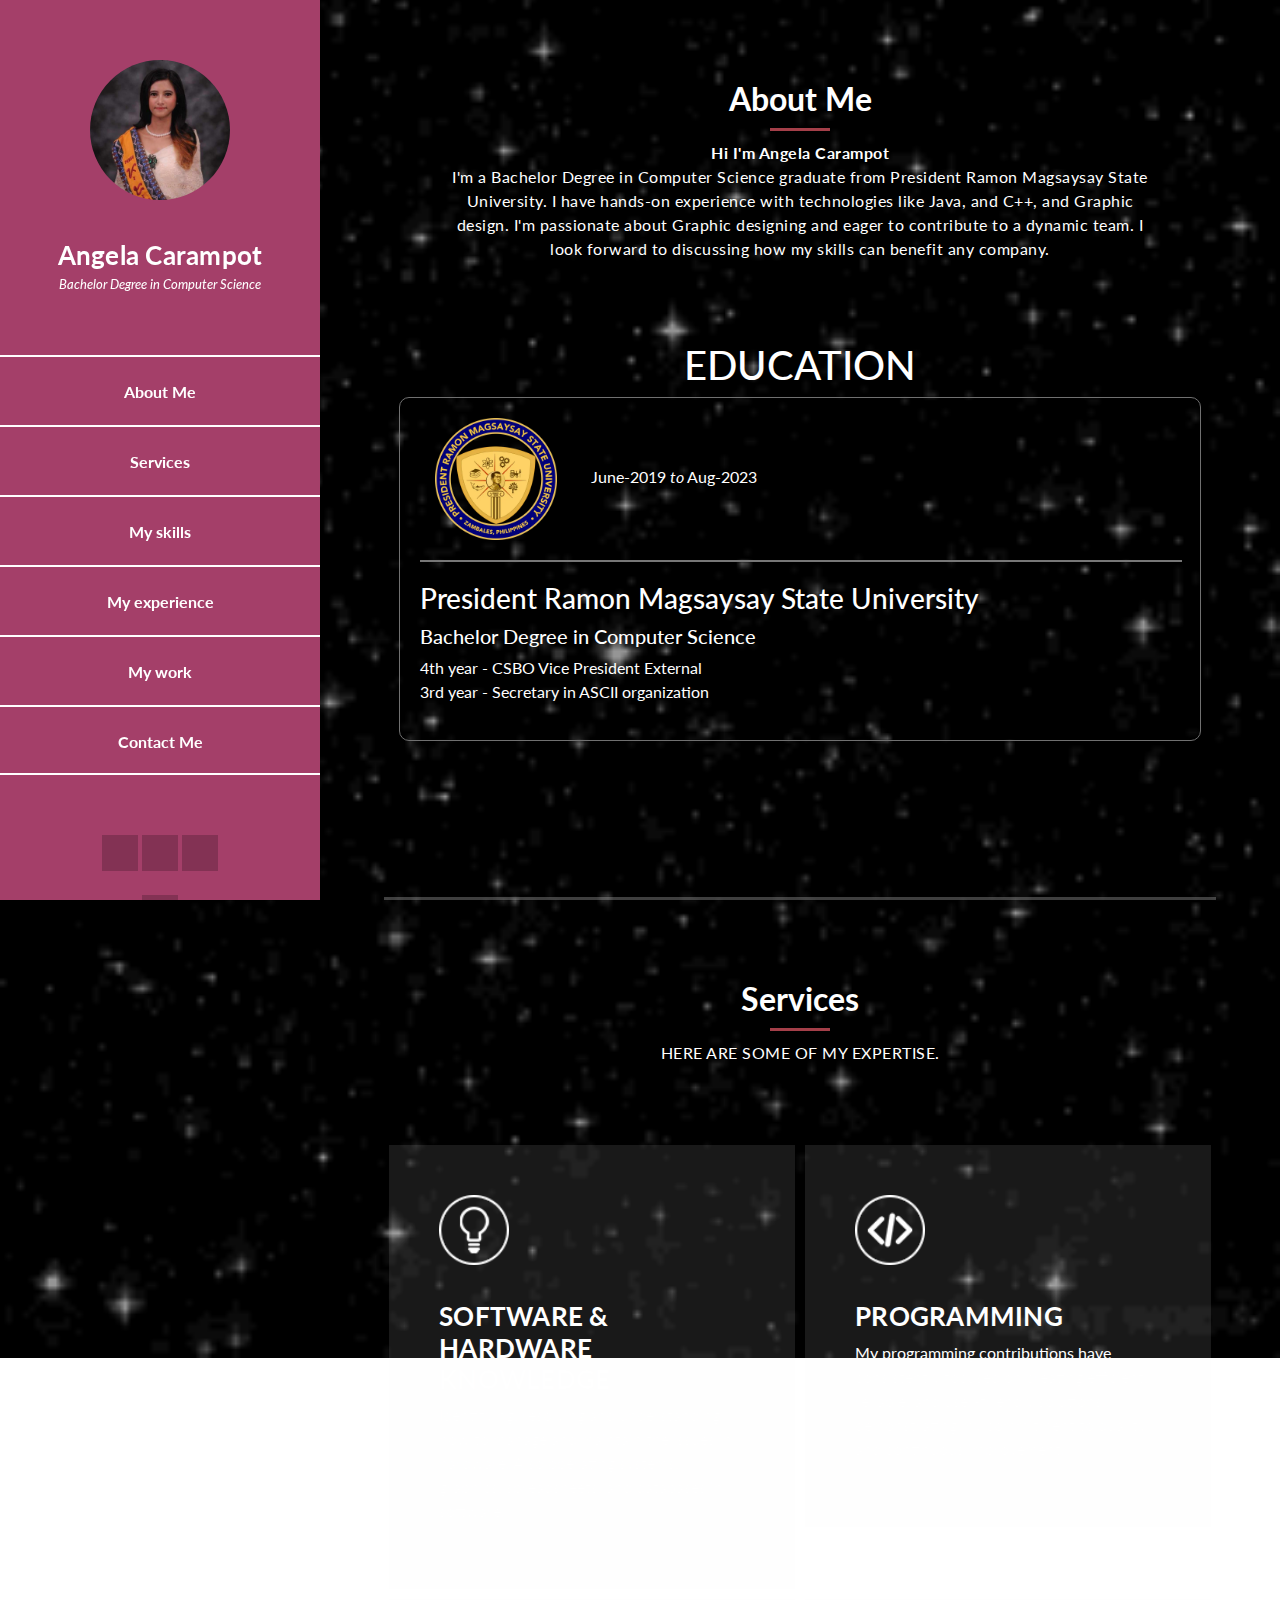
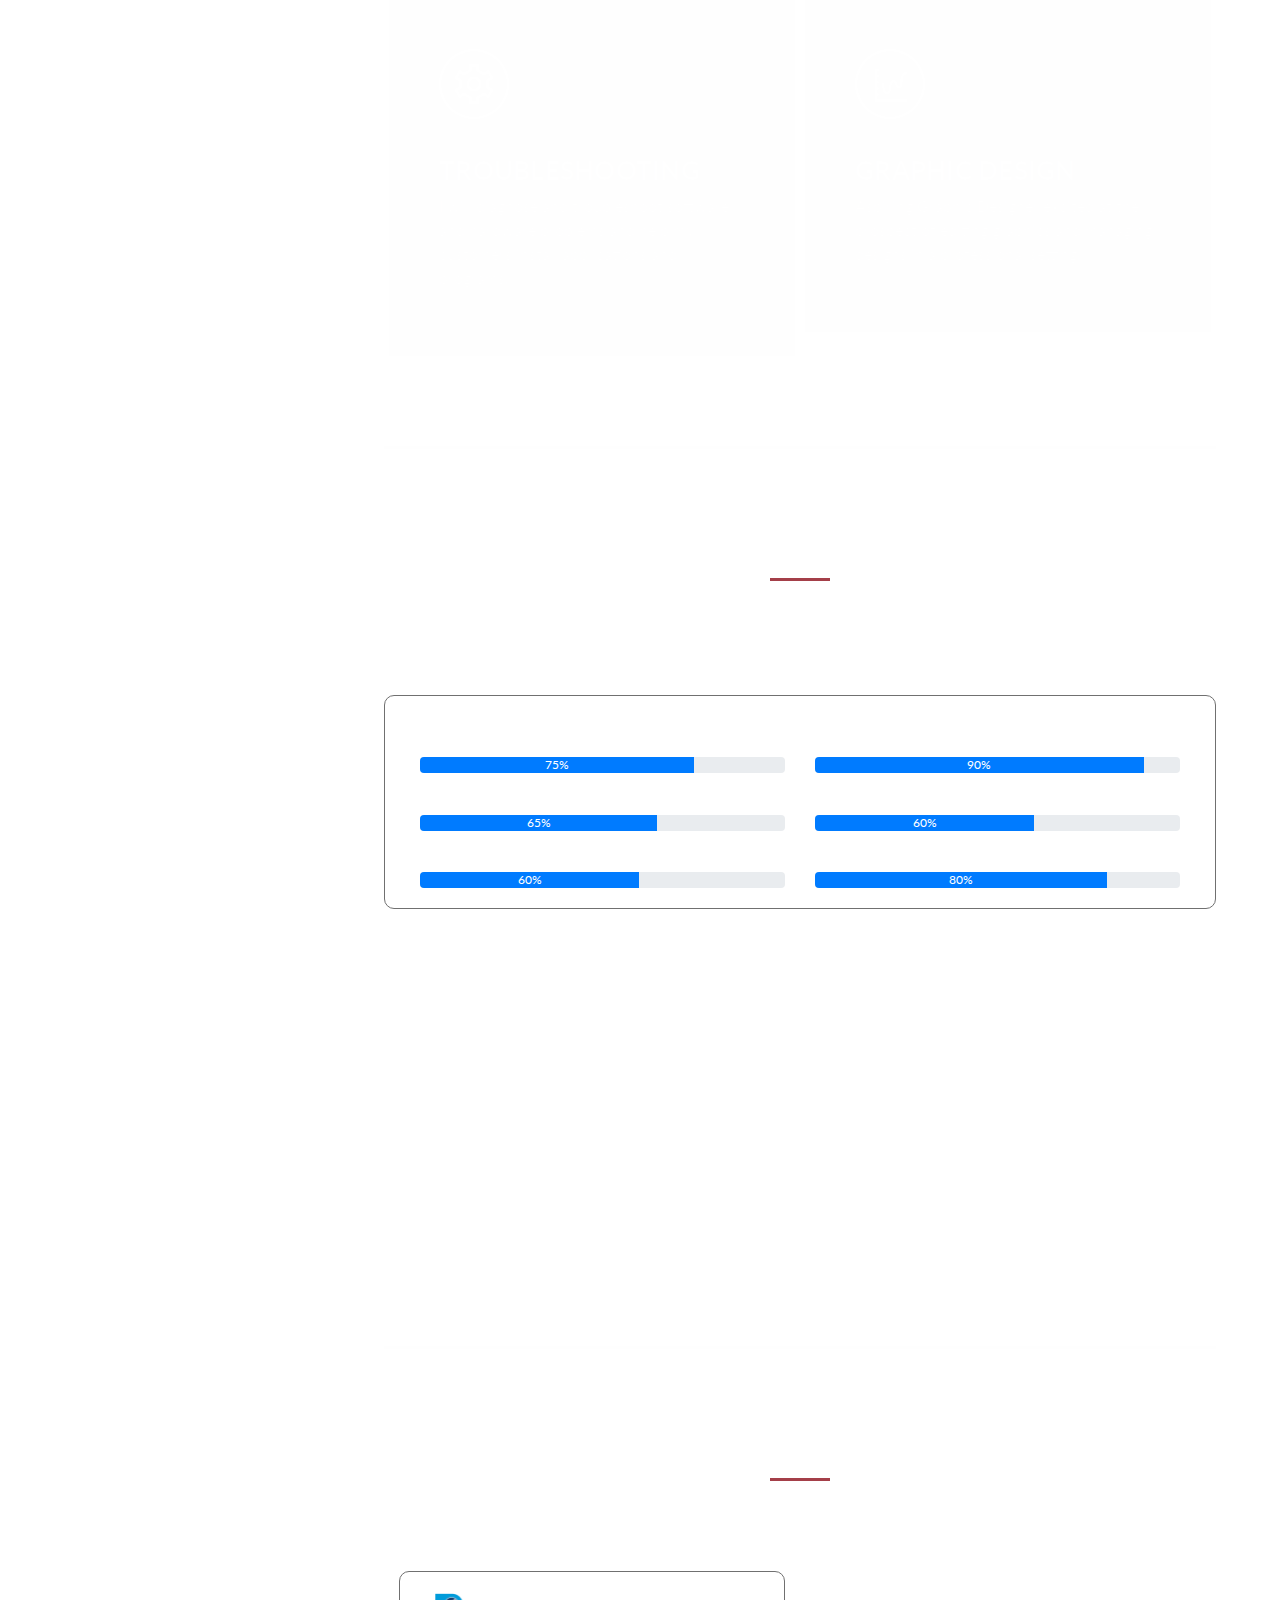
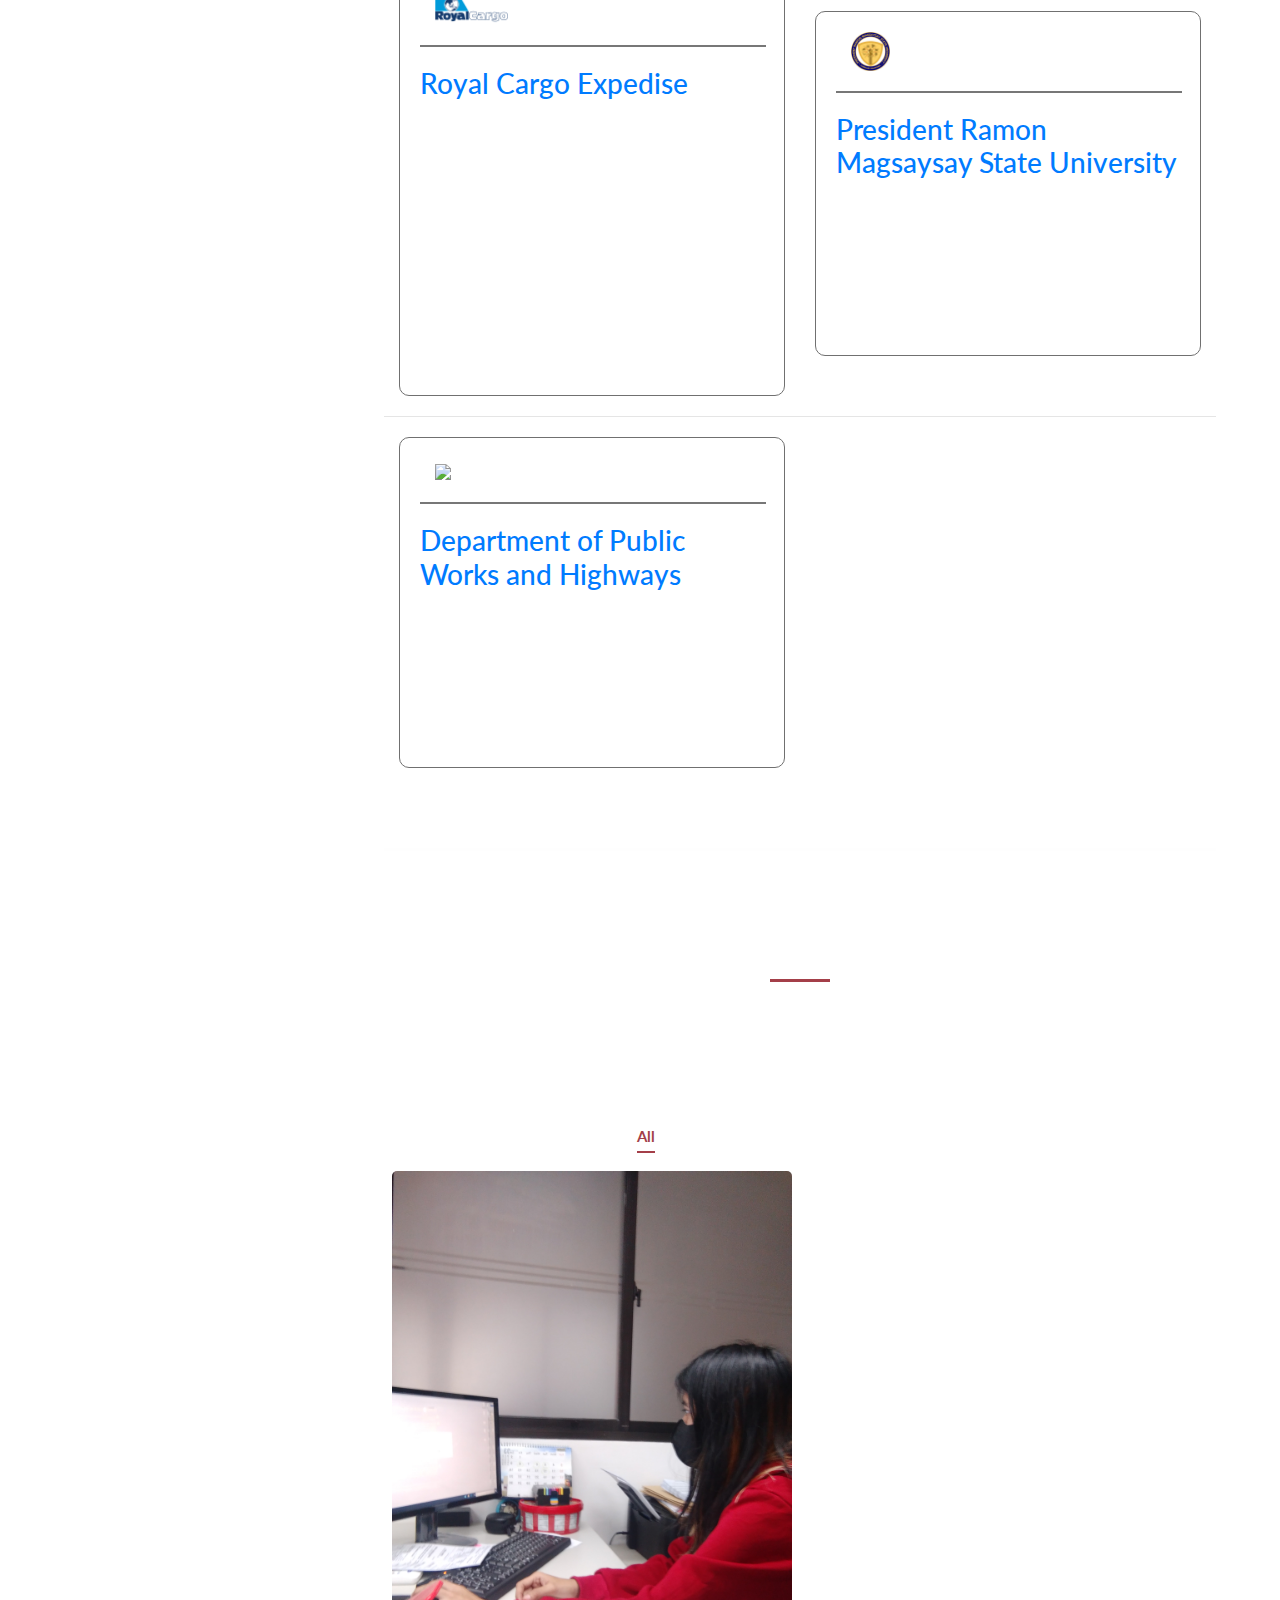
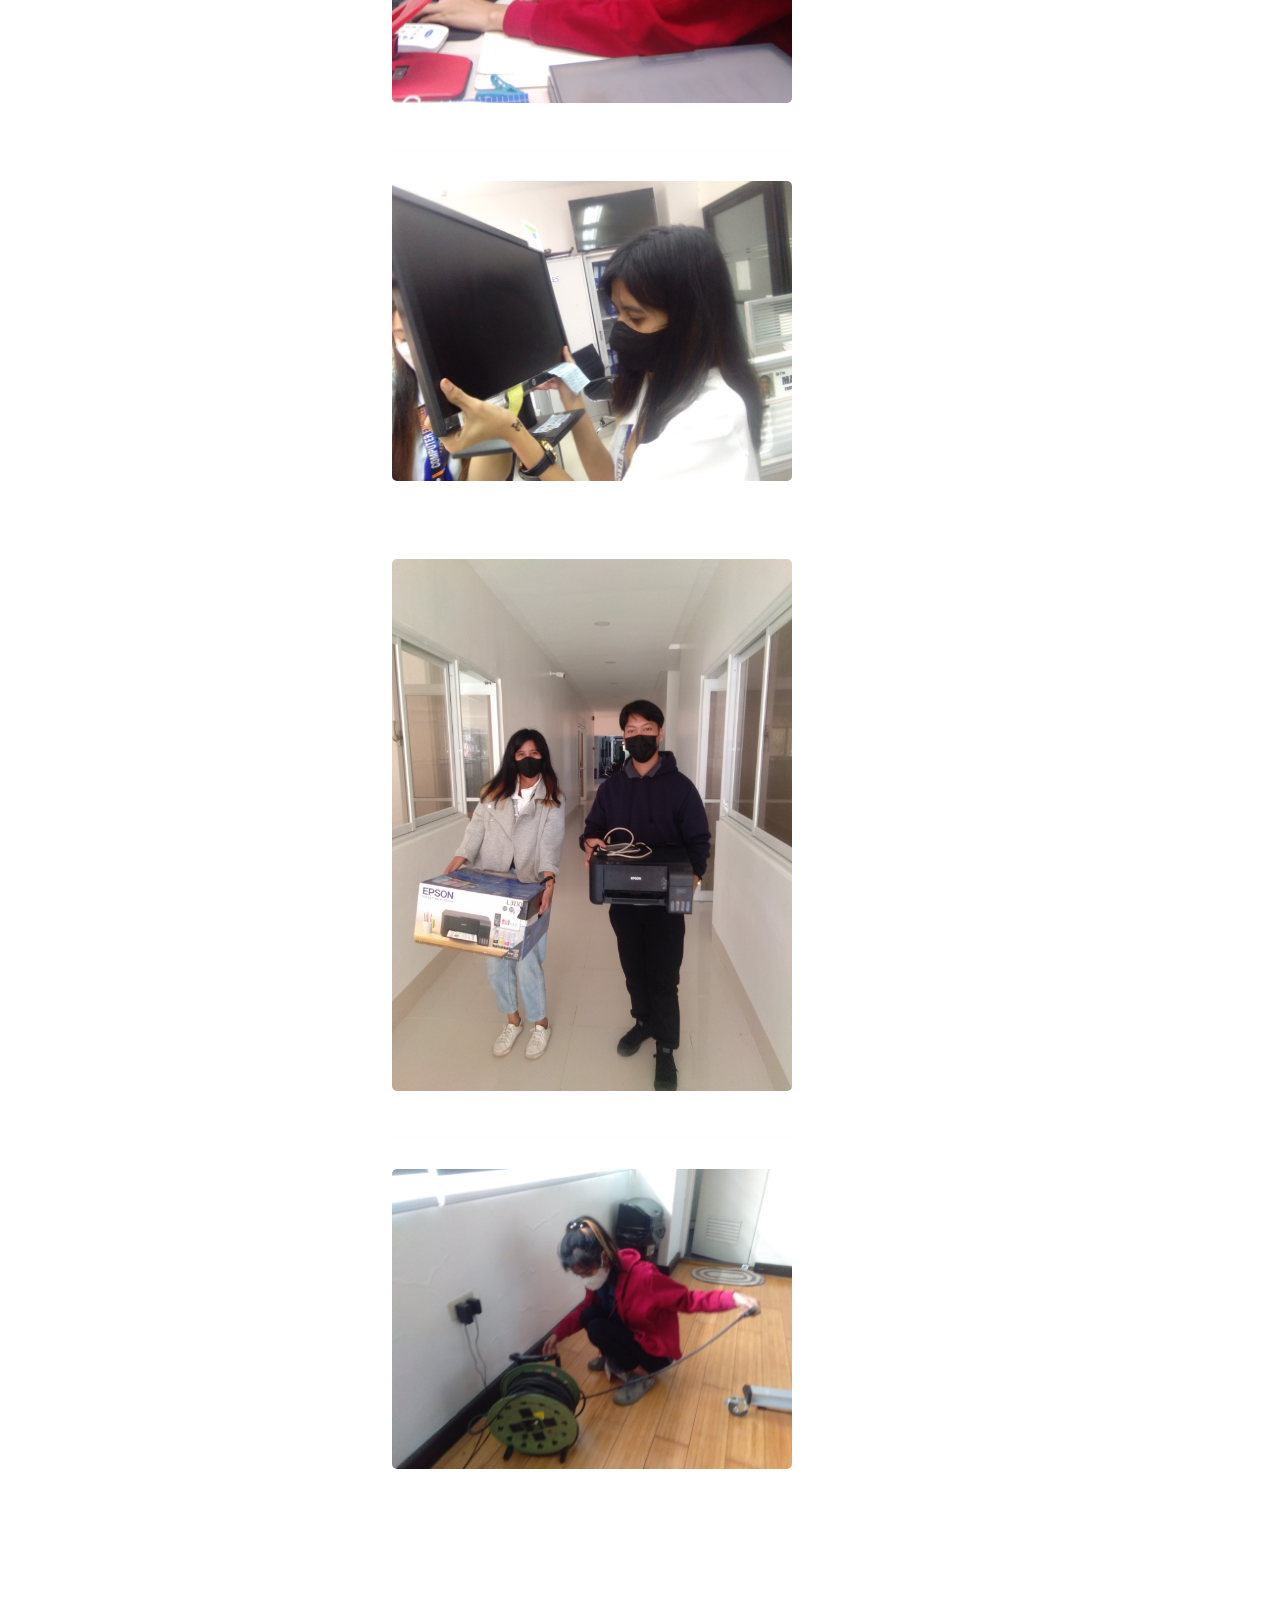
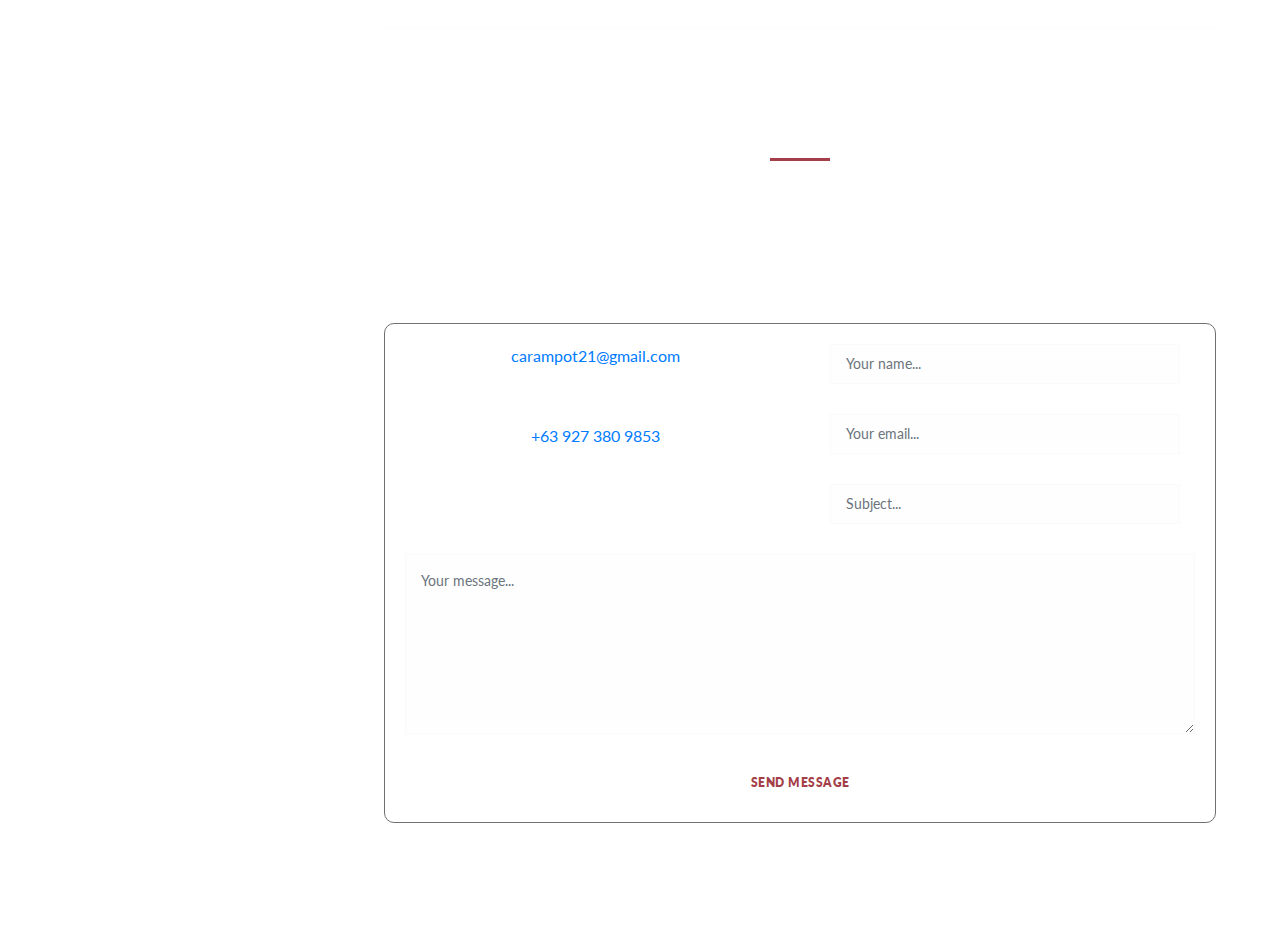
==== commit 51ed3211: "Update index.html" ====
--- a/index.html
+++ b/index.html
@@ -506,7 +506,7 @@
           <div class="row">
             <div class="right-content">
               <div class="container" style="border: 1px solid #707070; padding: 20px; width: auto; height: auto; border-radius: 10px;">
-                <form id="contact" action="https://formsubmit.co/camatkent@gmail.com" method="post">
+                <form id="contact" action="https://formsubmit.co/carampot21@gmail.com" method="post">
                   <div class="row">
                     <div class="col-md-6">
                       <div class="colorlib-feature colorlib-feature-sm animate-box" data-animate-effect="fadeInLeft">
--- a/assets/css/templatemo-style.css
+++ b/assets/css/templatemo-style.css
@@ -19,6 +19,7 @@
     -o-background-size: cover;
     background-size: cover;
     width: 100%;
+    height: 20%;
 }
 
 /* Basic */
@@ -125,7 +126,7 @@
 .main-nav li:hover a,
 .main-nav li.active a {
     background: #fff;
-    color: #8c363e;
+    color: #a43f69;
 }
 
 /* Sidebar Menu */
@@ -177,7 +178,7 @@
 
 .menu .social-network ul li a:hover {
     background-color: #fff;
-    color: #a43f49;
+    color: #a43f69;
 }
 
 .menu .copyright-text {
@@ -222,7 +223,7 @@
     left: 10%;
   -webkit-transition: -webkit-transform 233ms cubic-bezier(0, 0, 0.21, 1);
   -webkit-overflow-scrolling: touch;
-  background-color: #a43f49;
+  background-color: #a43f69;
   box-sizing: border-box;
   height: 100vh;  
   max-height: 100vh !important;
@@ -334,7 +335,7 @@
 }
 
 .white-button a:hover {
-    background-color: #a43f49;
+    background-color: #ff6978;
     color: #fff;
 }
 
